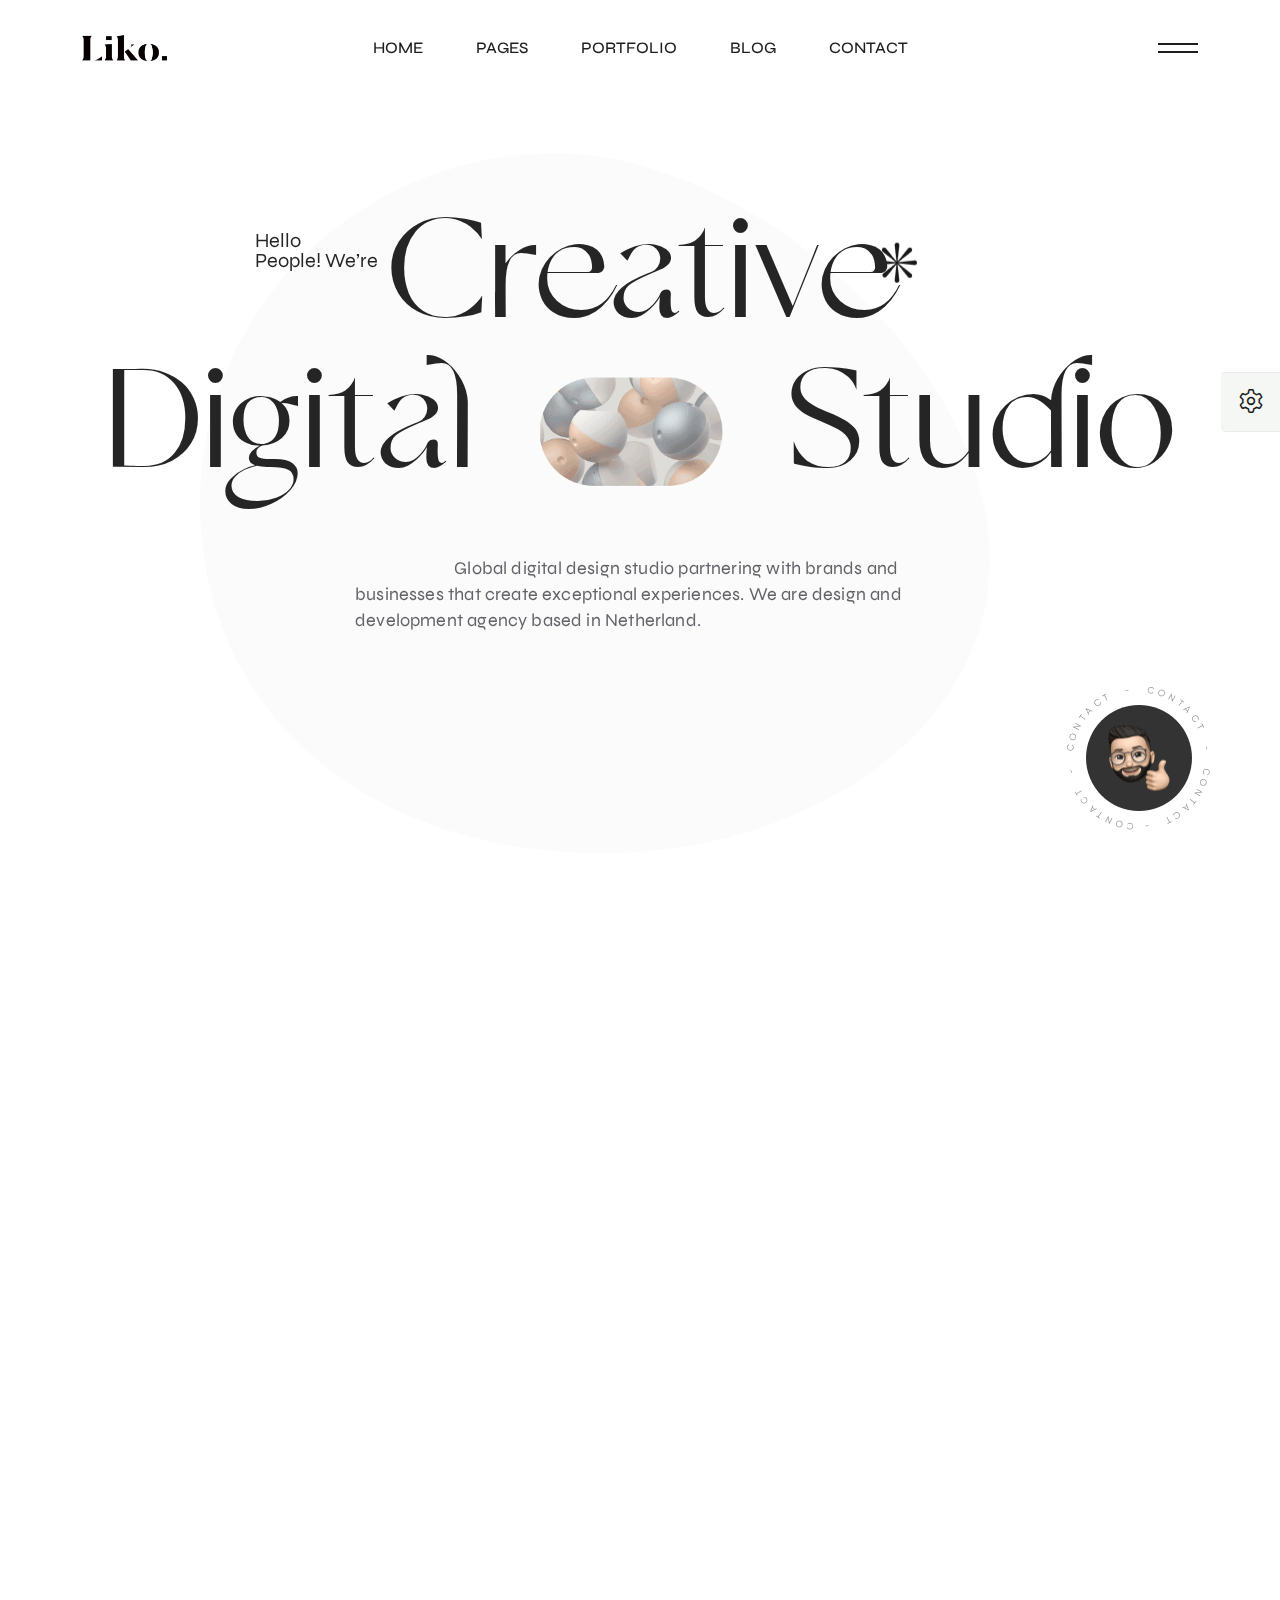
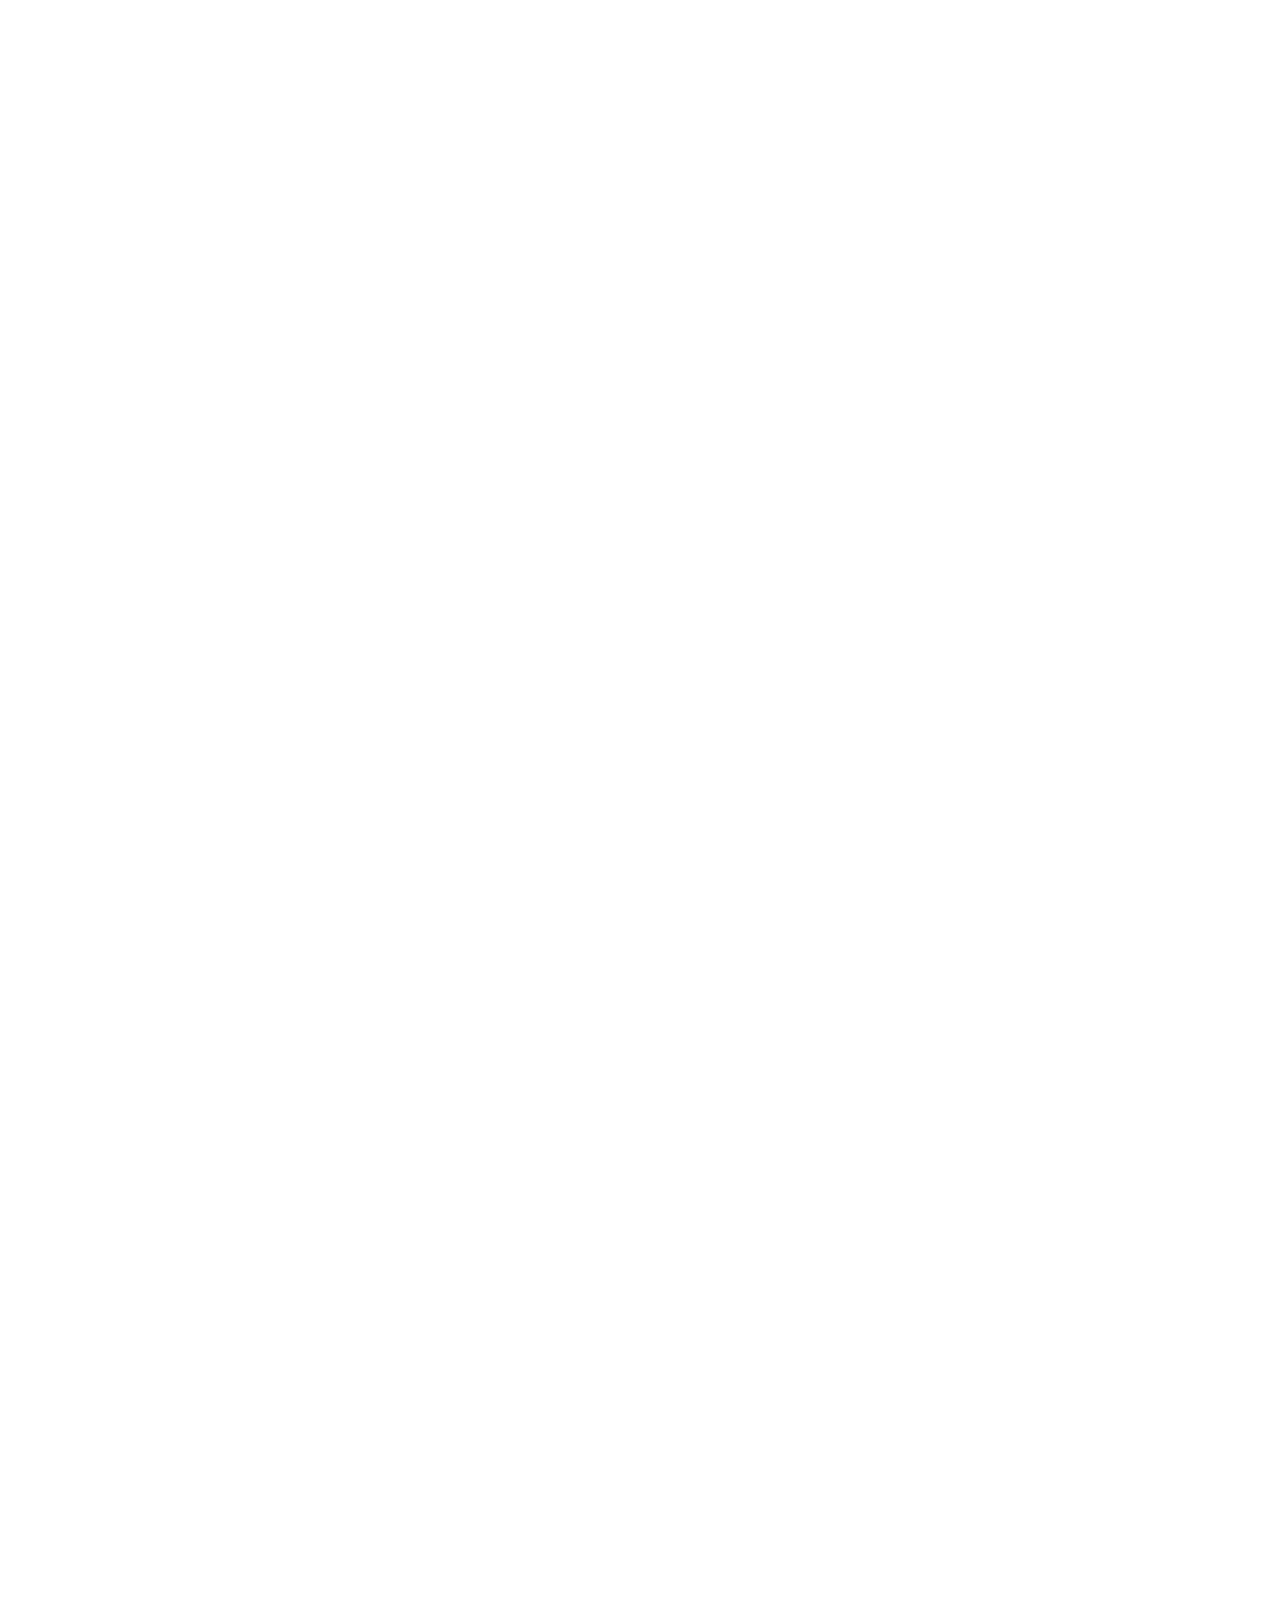
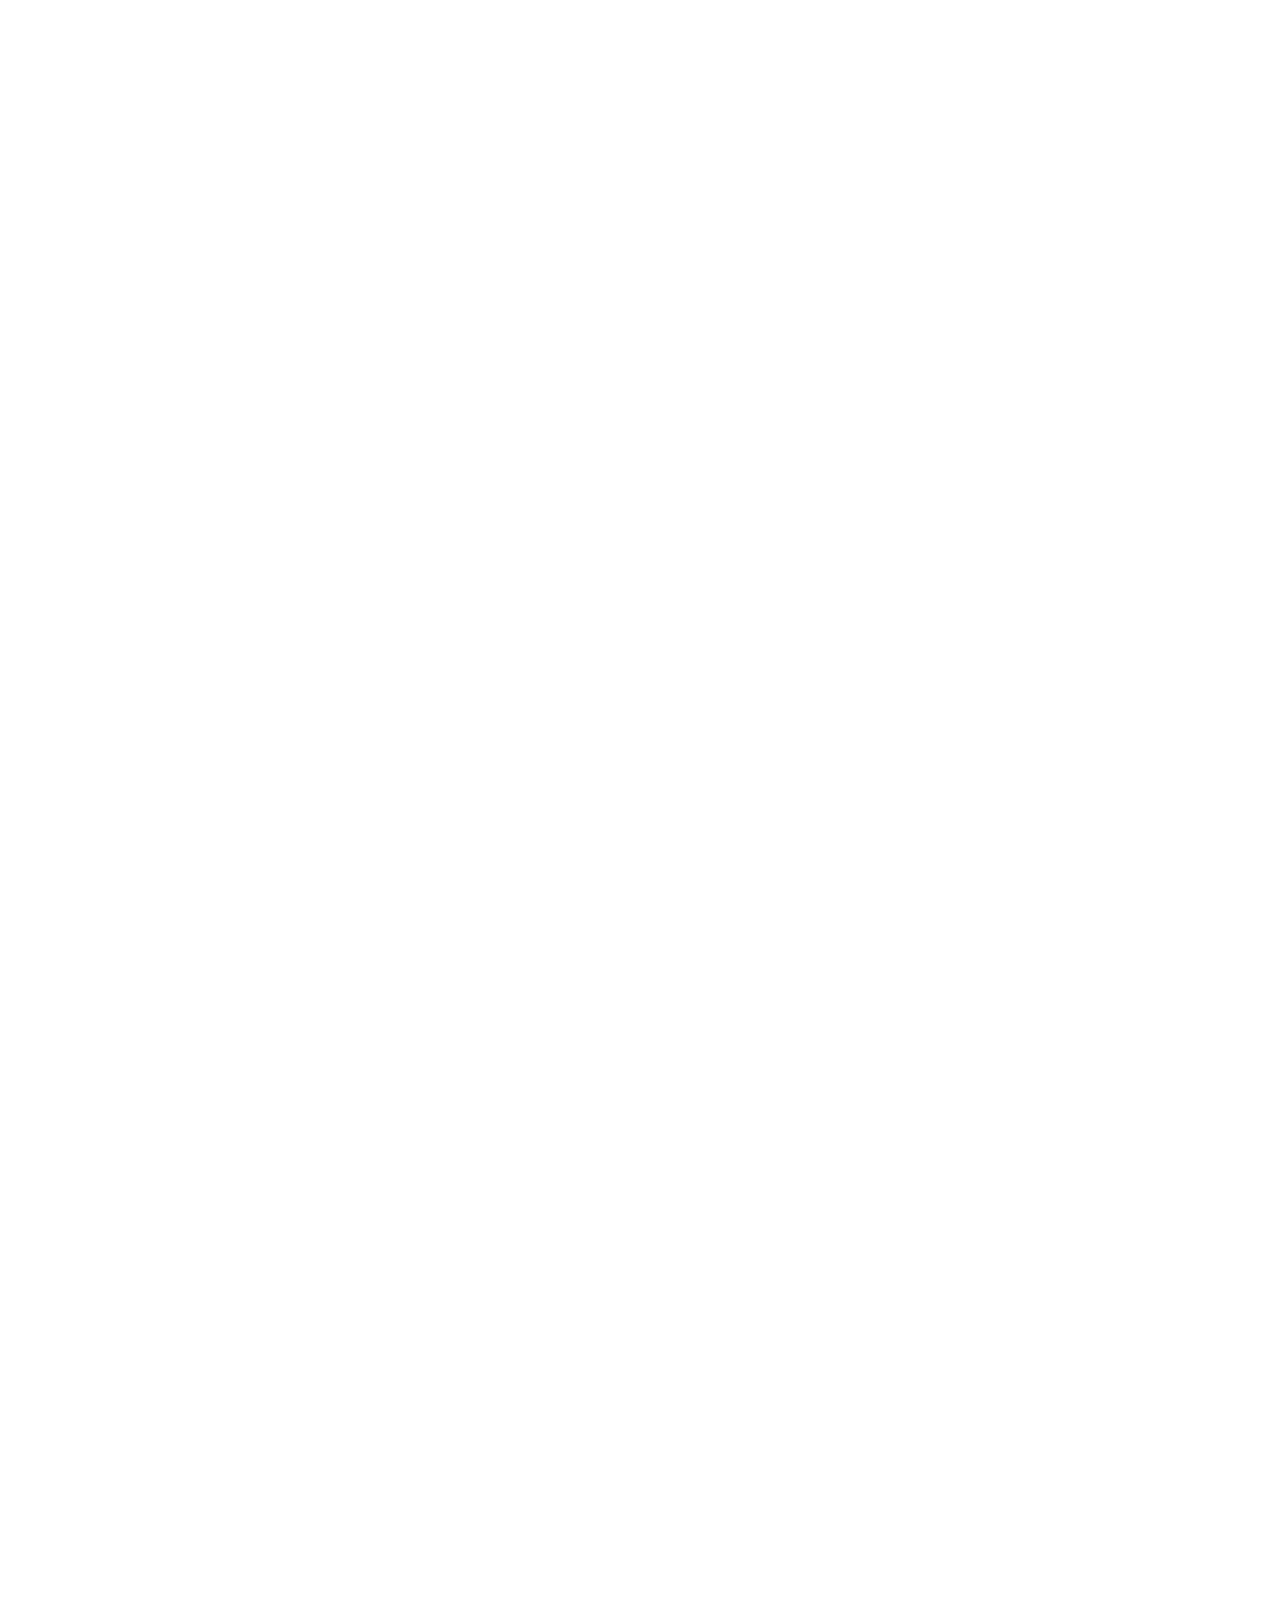
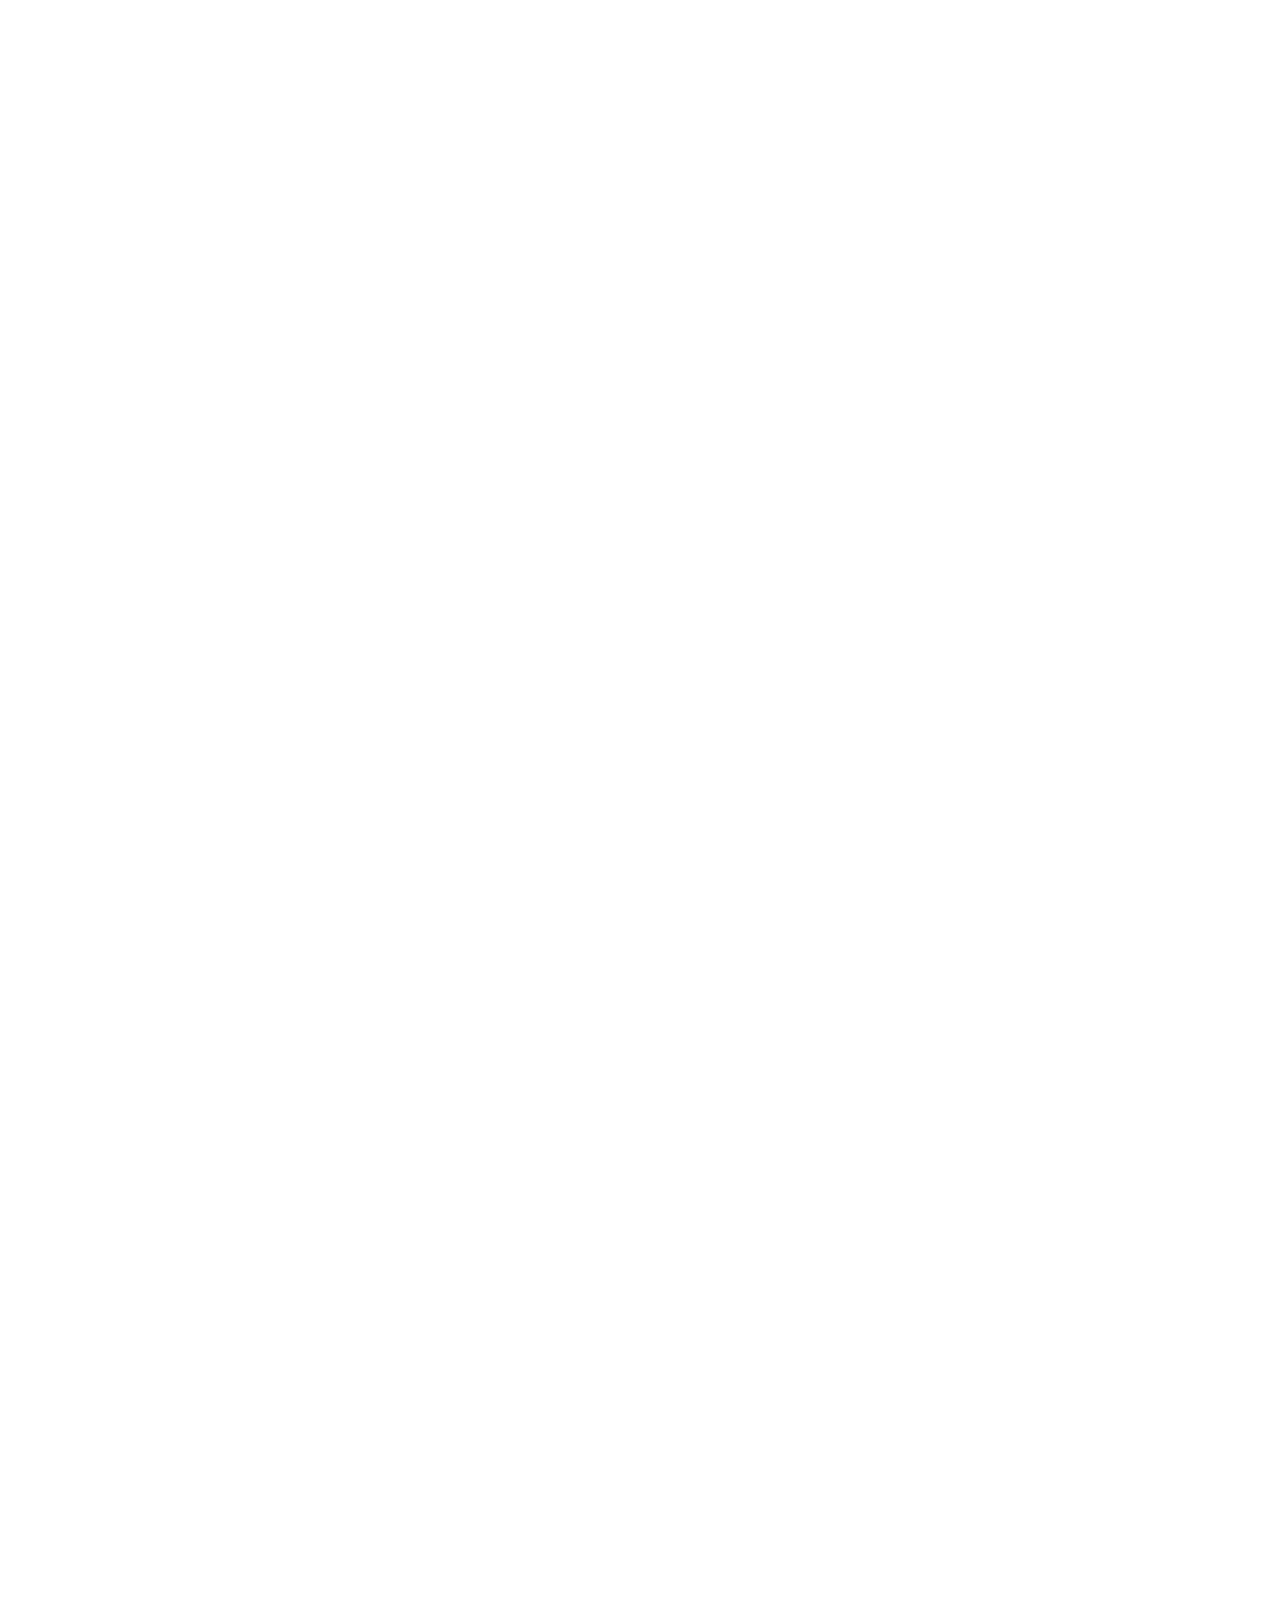
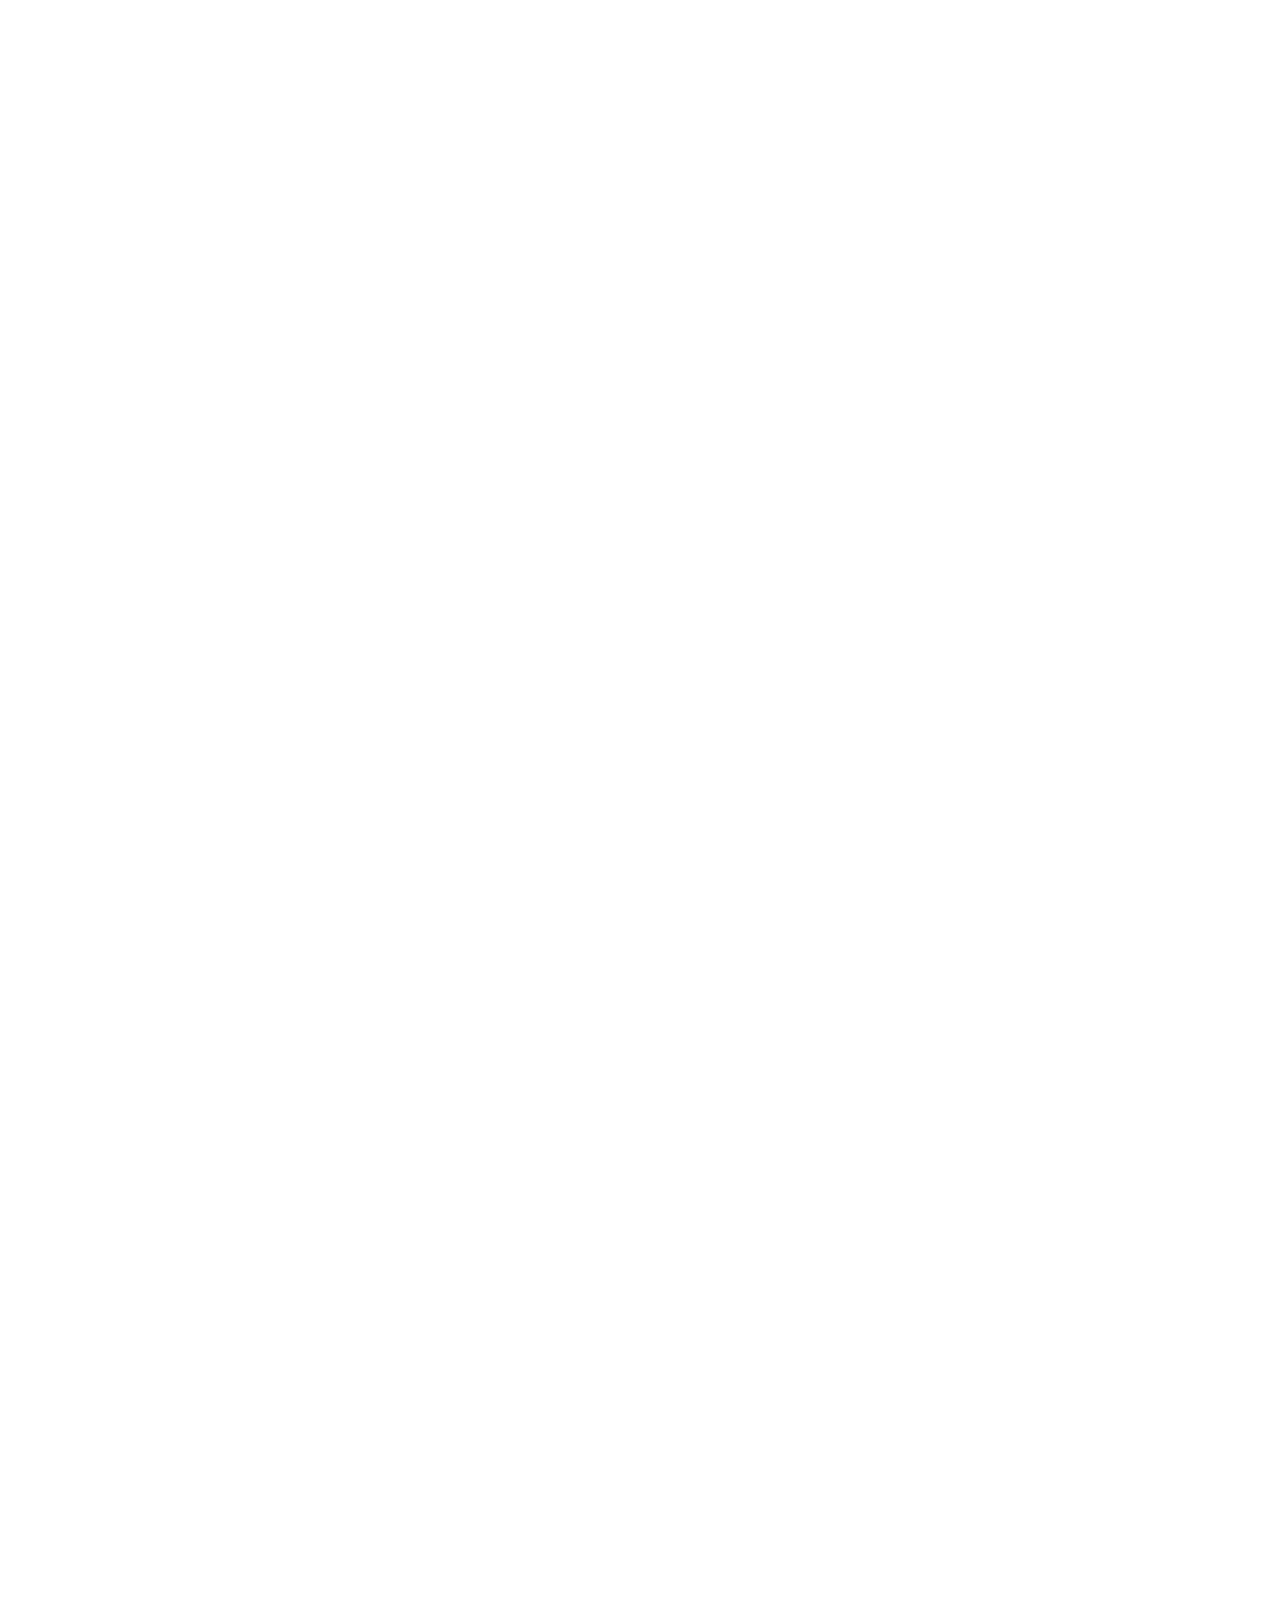
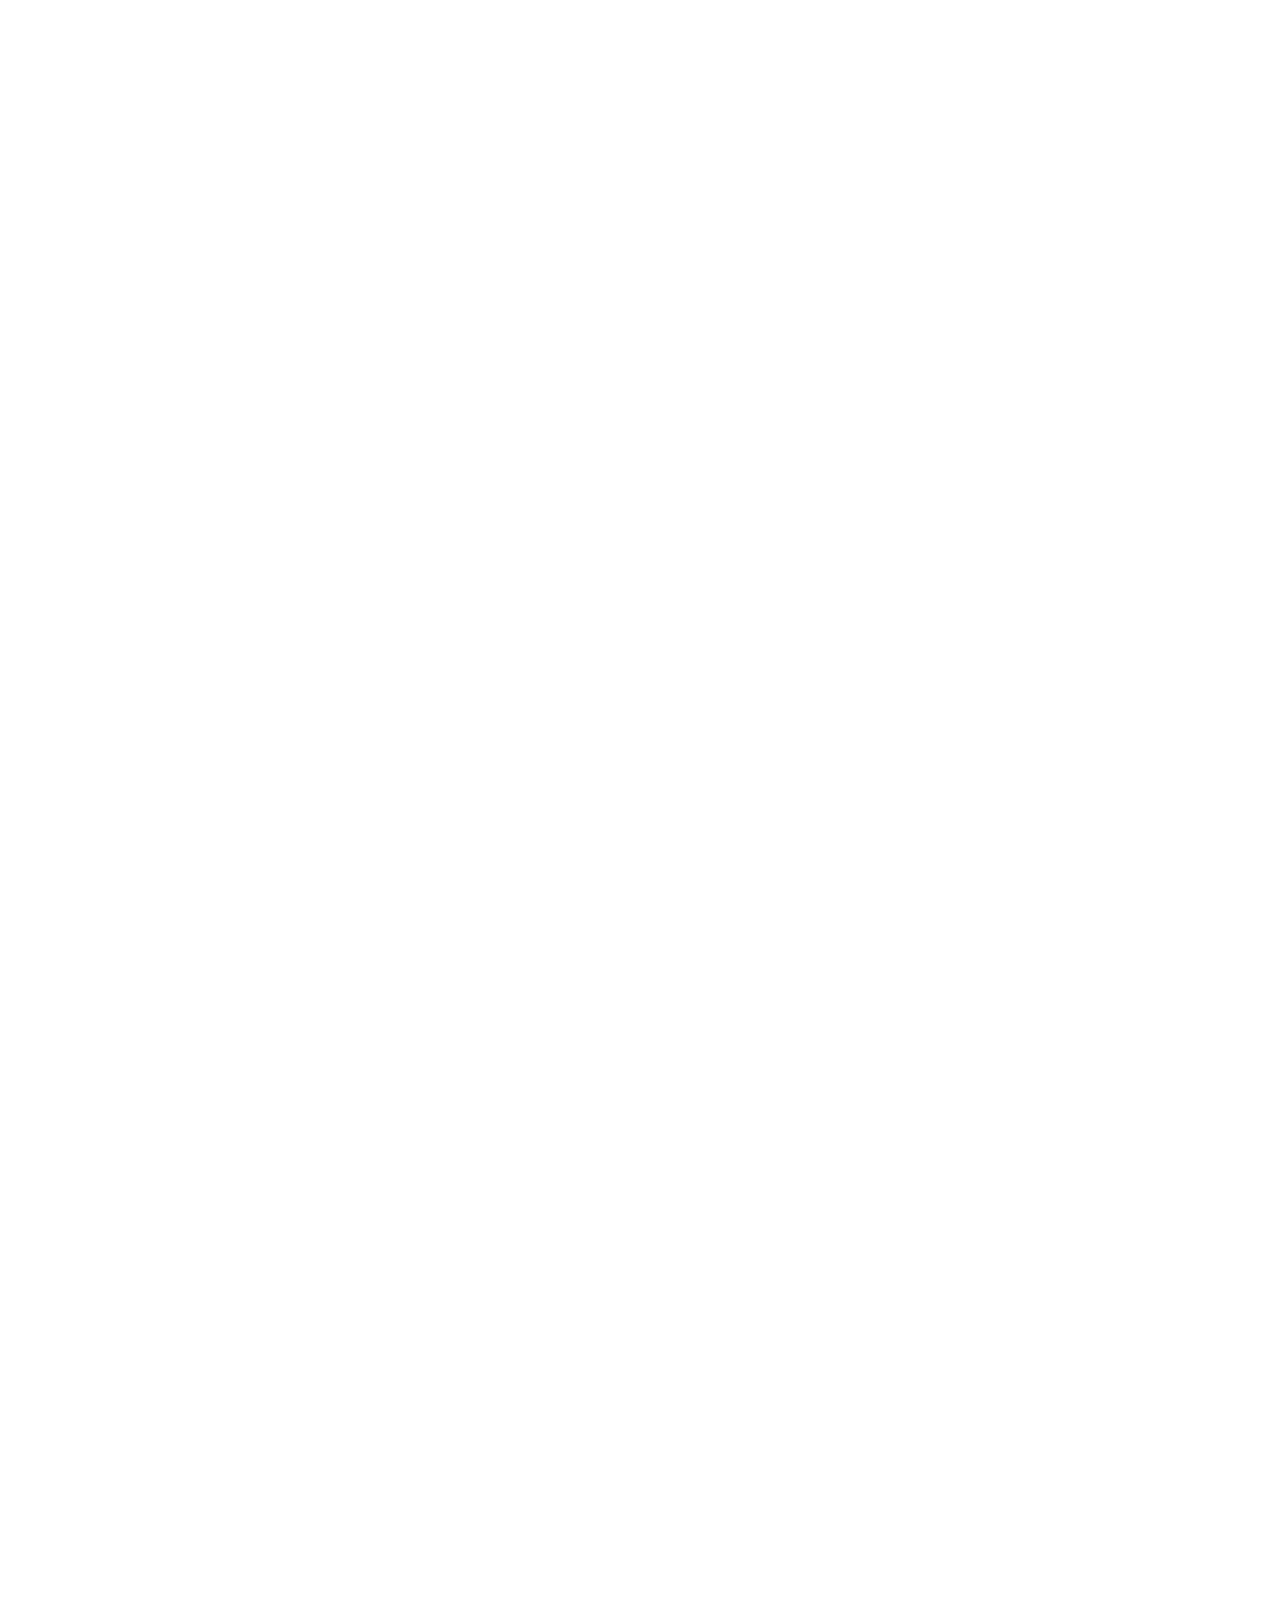
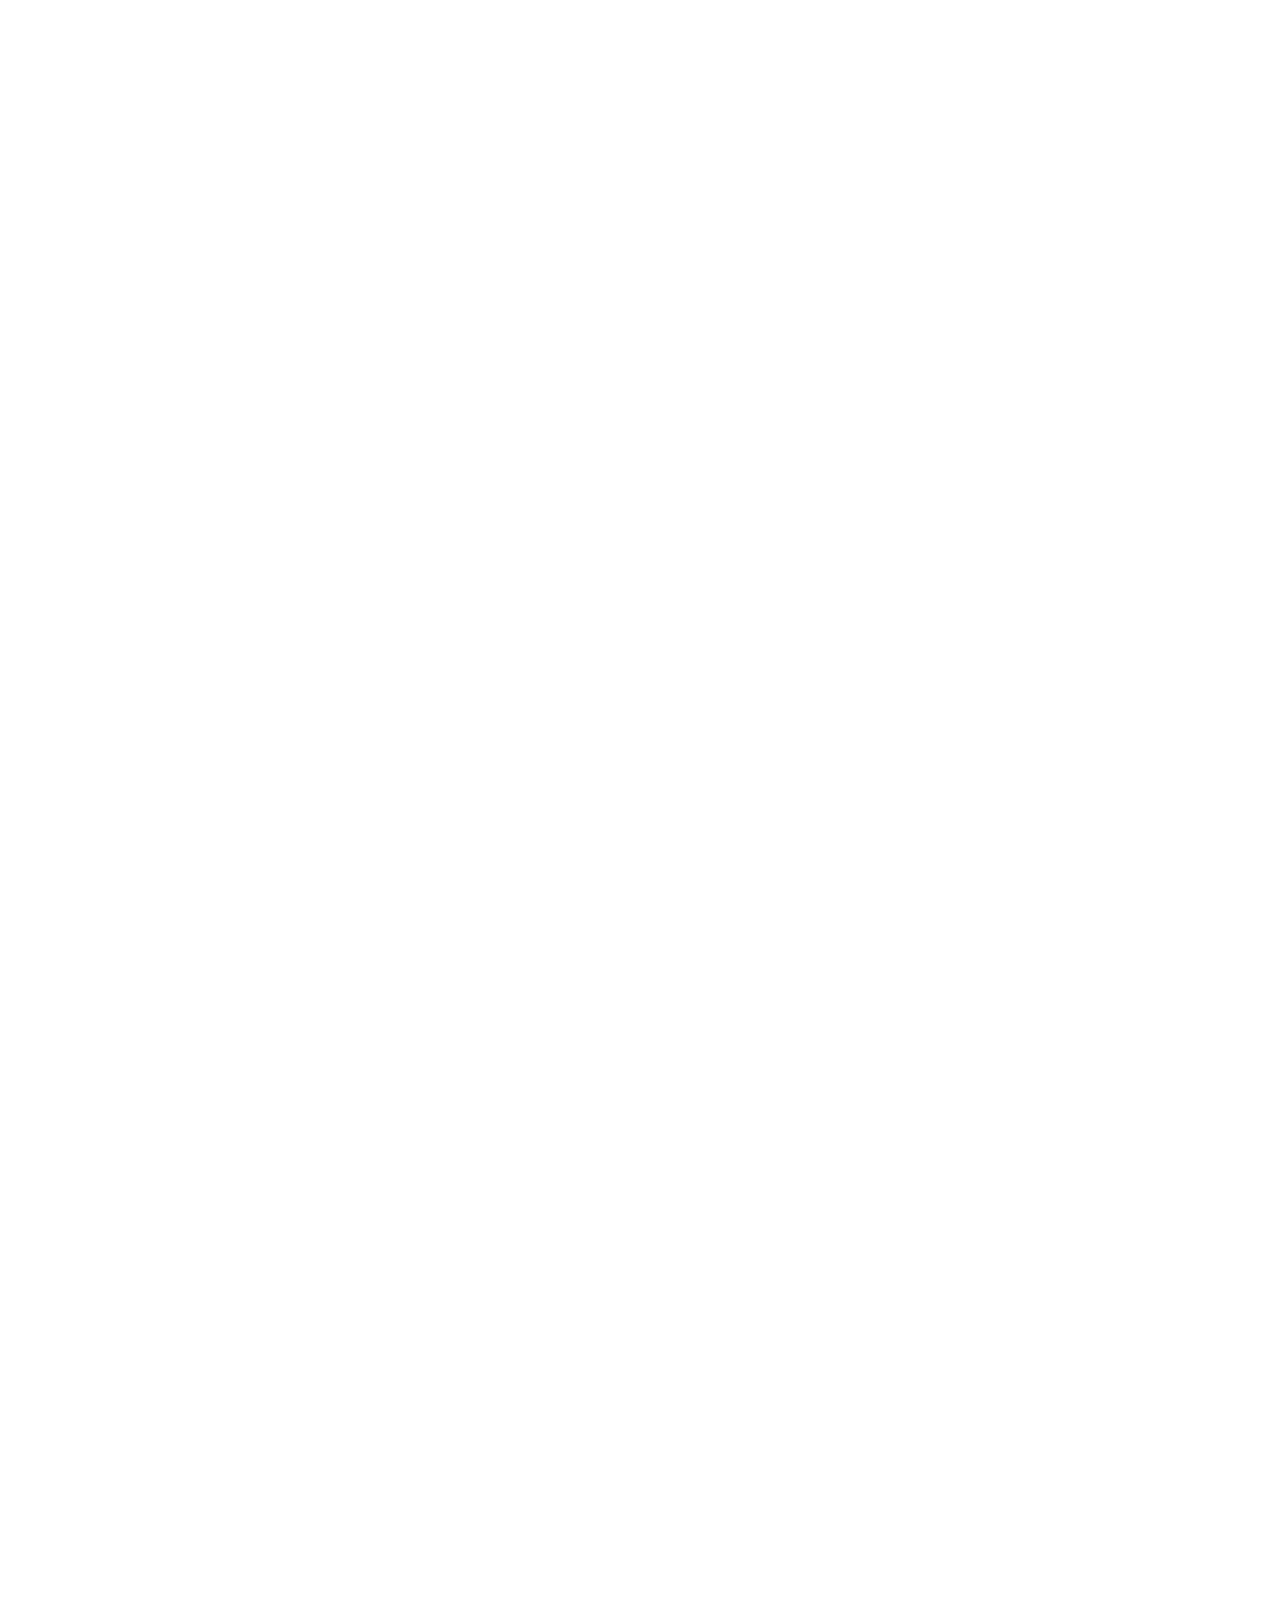
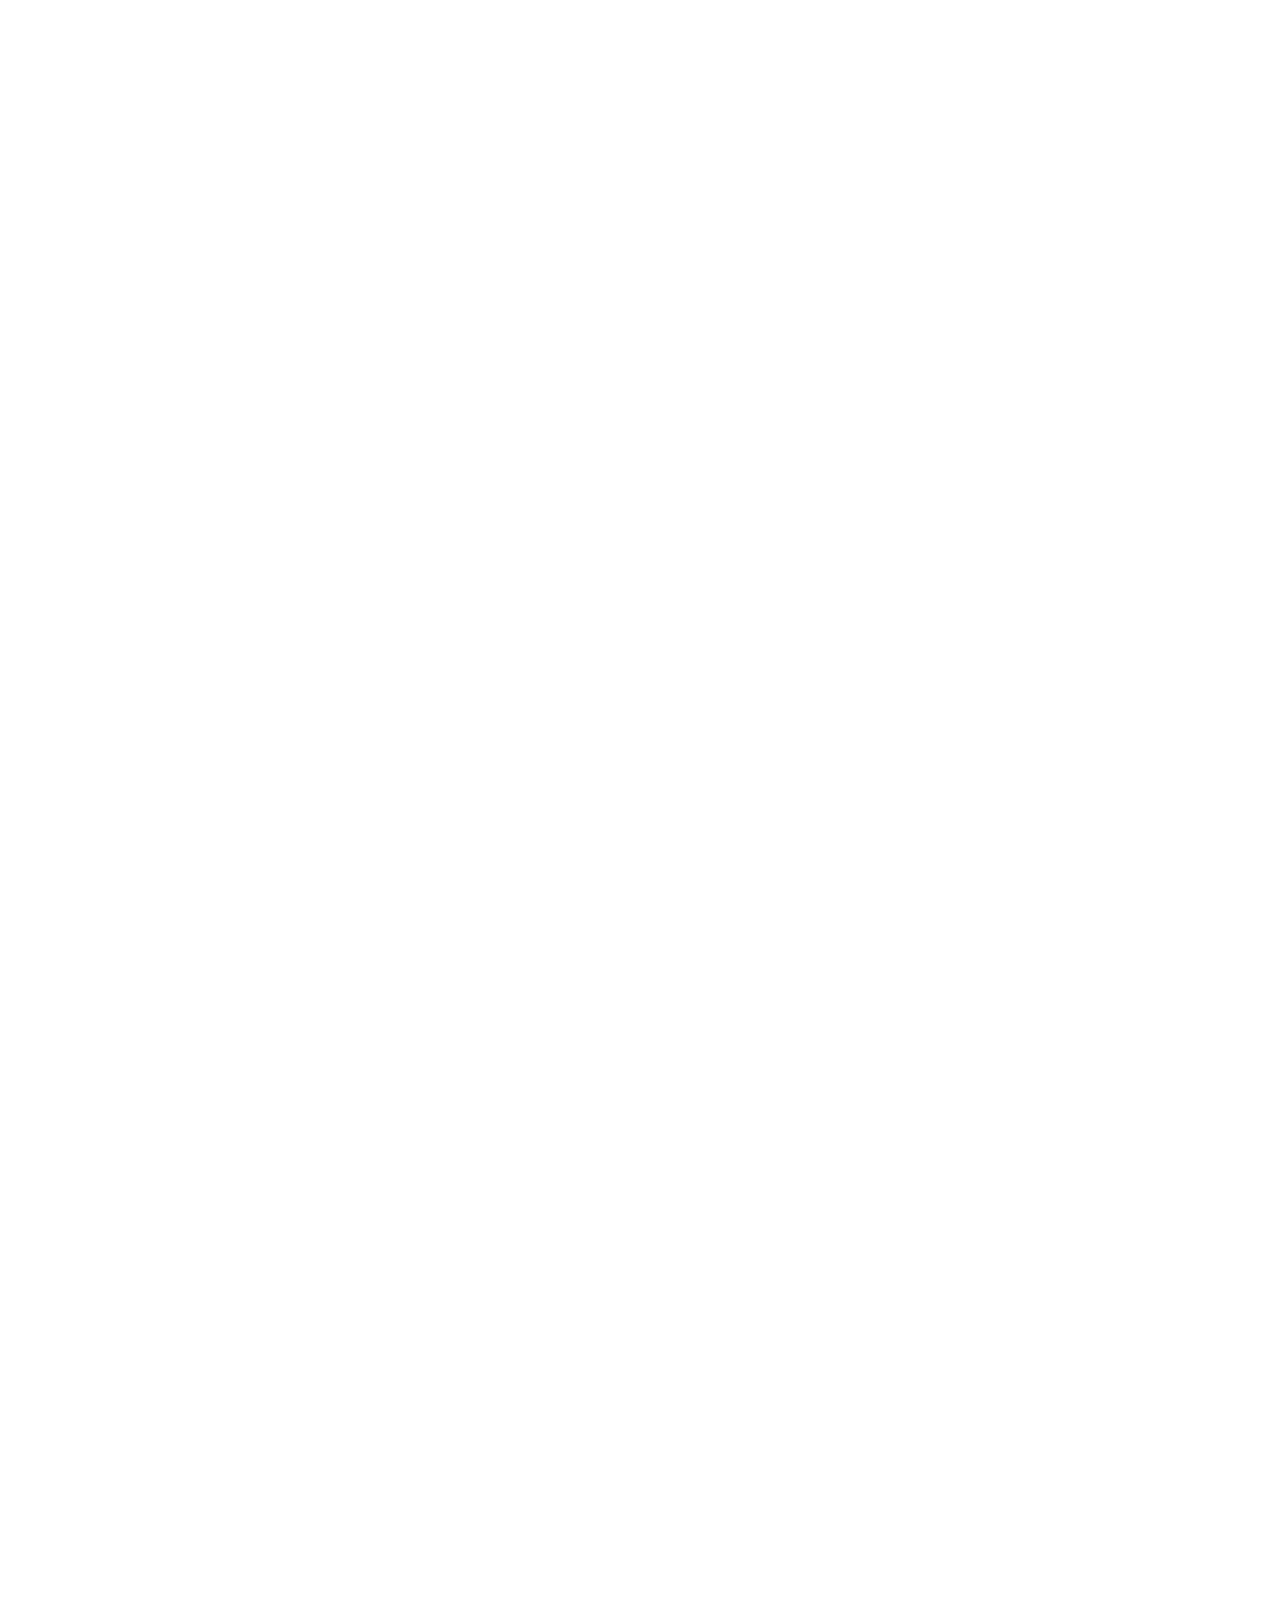
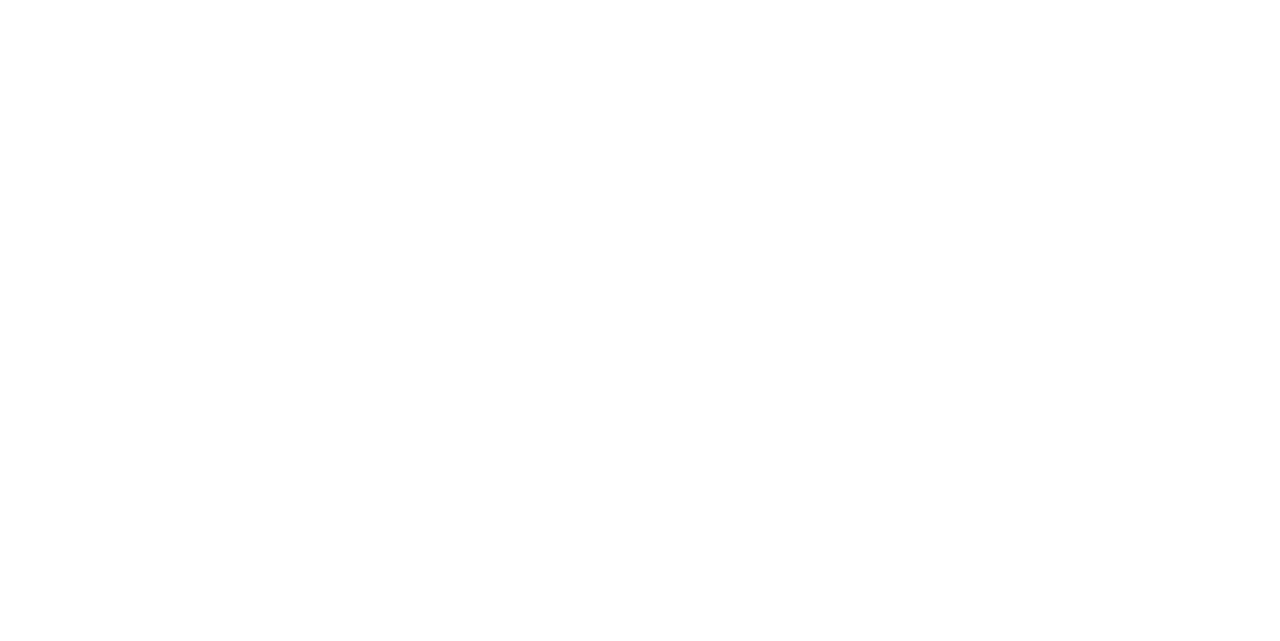
==== index.html @ 8eb6d4c5 "Initial Code Push and Section Arrangment" ====
<!doctype html>
<html class="no-js" lang="zxx">

<head>
   <meta charset="utf-8">
   <meta http-equiv="x-ua-compatible" content="ie=edge">
   <title>Liko - Creative agency & portfolio HTML Template</title>
   <meta name="description" content="">
   <meta name="viewport" content="width=device-width, initial-scale=1">
   <link rel="preconnect" href="https://fonts.googleapis.com">
   <link rel="preconnect" href="https://fonts.gstatic.com" crossorigin>
   <link
      href="https://fonts.googleapis.com/css2?family=Lato:ital,wght@0,100;0,300;0,400;0,700;0,900;1,100;1,300;1,400;1,700;1,900&family=Syne:wght@400..800&display=swap"
      rel="stylesheet">


   <!-- Place favicon.ico in the root directory -->
   <link rel="shortcut icon" type="image/x-icon" href="assets/img/favicon.png">

   <!-- CSS here -->
   <link rel="stylesheet" href="assets/css/bootstrap.css">
   <link rel="stylesheet" href="assets/css/animate.css">
   <link rel="stylesheet" href="assets/css/swiper-bundle.css">
   <link rel="stylesheet" href="assets/css/slick.css">
   <link rel="stylesheet" href="assets/css/magnific-popup.css">
   <link rel="stylesheet" href="assets/css/font-awesome-pro.css">
   <link rel="stylesheet" href="assets/css/spacing.css">
   <link rel="stylesheet" href="assets/css/custom-animation.css">
   <link rel="stylesheet" href="assets/css/main.css">

</head>

<body id="body" class="tp-magic-cursor">


   <!-- pre loader area start -->
   <div id="loading" class="preloader-wrap">
      <div class="preloader-2 text-center">
         <span class="line line-1"></span>
         <span class="line line-2"></span>
         <span class="line line-3"></span>
         <span class="line line-4"></span>
         <span class="line line-5"></span>
         <span class="line line-6"></span>
         <span class="line line-7"></span>
         <span class="line line-8"></span>
         <span class="line line-9"></span>
         <div class="loader-text">Loading ...</div>
      </div>
   </div>
   <!-- pre loader area end -->

   <!-- Begin magic cursor  
   ======================== -->
   <div id="magic-cursor">
      <div id="ball"></div>
   </div>
   <!-- End magic cursor -->

   <!-- tp-offcanvus-area-end -->
   <div class="tp-offcanvas-area">
      <div class="tp-offcanvas-wrapper">
         <div class="tp-offcanvas-top d-flex align-items-center justify-content-between">
            <div class="tp-offcanvas-logo">
               <a href="index.html">
                  <img class="logo-1" src="assets/img/logo/logo.png" alt="">
                  <img class="logo-2" src="assets/img/logo/logo-white.png" alt="">
               </a>
            </div>
            <div class="tp-offcanvas-close">
               <button class="tp-offcanvas-close-btn">
                  <svg width="37" height="38" viewBox="0 0 37 38" fill="none" xmlns="http://www.w3.org/2000/svg">
                     <path d="M9.19141 9.80762L27.5762 28.1924" stroke="currentColor" stroke-width="1.5"
                        stroke-linecap="round" stroke-linejoin="round" />
                     <path d="M9.19141 28.1924L27.5762 9.80761" stroke="currentColor" stroke-width="1.5"
                        stroke-linecap="round" stroke-linejoin="round" />
                  </svg>
               </button>
            </div>
         </div>
         <div class="tp-offcanvas-main">
            <div class="tp-offcanvas-content">
               <h3 class="tp-offcanvas-title">Hello There!</h3>
               <p>Lorem ipsum dolor sit amet, consectetur adipiscing elit, </p>
            </div>
            <div class="tp-main-menu-mobile d-xl-none"></div>
            <div class="tp-offcanvas-gallery">
               <div class="row gx-2">
                  <div class="col-md-3 col-3">
                     <div class="tp-offcanvas-gallery-img fix">
                        <a href="#"><img src="assets/img/menu/offcanvas/offcanvas-1.jpg" alt=""></a>
                     </div>
                  </div>
                  <div class="col-md-3 col-3">
                     <div class="tp-offcanvas-gallery-img fix">
                        <a href="#"><img src="assets/img/menu/offcanvas/offcanvas-2.jpg" alt=""></a>
                     </div>
                  </div>
                  <div class="col-md-3 col-3">
                     <div class="tp-offcanvas-gallery-img fix">
                        <a href="#"><img src="assets/img/menu/offcanvas/offcanvas-3.jpg" alt=""></a>
                     </div>
                  </div>
                  <div class="col-md-3 col-3">
                     <div class="tp-offcanvas-gallery-img fix">
                        <a href="#"><img src="assets/img/menu/offcanvas/offcanvas-4.jpg" alt=""></a>
                     </div>
                  </div>
               </div>
            </div>
            <div class="tp-offcanvas-contact">
               <h3 class="tp-offcanvas-title sm">Information</h3>

               <ul>
                  <li><a href="tel:1245654">+ 4 20 7700 1007</a></li>
                  <li><a href="mailto:hello@diego.com">hello@diego.com</a></li>
                  <li><a href="#">Avenue de Roma 158b, Lisboa</a></li>
               </ul>
            </div>
            <div class="tp-offcanvas-social">
               <h3 class="tp-offcanvas-title sm">Follow Us</h3>
               <ul>
                  <li>
                     <a href="#">
                        <svg width="16" height="16" viewBox="0 0 16 16" fill="none" xmlns="http://www.w3.org/2000/svg">
                           <path
                              d="M11.25 1.5H4.75C2.95507 1.5 1.5 2.95507 1.5 4.75V11.25C1.5 13.0449 2.95507 14.5 4.75 14.5H11.25C13.0449 14.5 14.5 13.0449 14.5 11.25V4.75C14.5 2.95507 13.0449 1.5 11.25 1.5Z"
                              stroke="currentColor" stroke-width="1.5" stroke-linecap="round" stroke-linejoin="round" />
                           <path
                              d="M10.6016 7.5907C10.6818 8.13166 10.5894 8.68414 10.3375 9.16955C10.0856 9.65497 9.68711 10.0486 9.19862 10.2945C8.71014 10.5404 8.15656 10.6259 7.61663 10.5391C7.0767 10.4522 6.57791 10.1972 6.19121 9.81055C5.80451 9.42385 5.54959 8.92506 5.46271 8.38513C5.37583 7.8452 5.46141 7.29163 5.70728 6.80314C5.95315 6.31465 6.34679 5.91613 6.83221 5.66425C7.31763 5.41238 7.87011 5.31998 8.41107 5.4002C8.96287 5.48202 9.47372 5.73915 9.86817 6.1336C10.2626 6.52804 10.5197 7.0389 10.6016 7.5907Z"
                              stroke="currentColor" stroke-width="1.5" stroke-linecap="round" stroke-linejoin="round" />
                           <path d="M11.5742 4.42578H11.5842" stroke="currentColor" stroke-width="1.5"
                              stroke-linecap="round" stroke-linejoin="round" />
                        </svg>
                     </a>
                  </li>
                  <li>
                     <a href="#">
                        <svg width="18" height="18" viewBox="0 0 18 18" fill="none" xmlns="http://www.w3.org/2000/svg">
                           <path
                              d="M2.50589 12.7494C4.57662 16.336 9.16278 17.5648 12.7494 15.4941C14.2113 14.65 15.2816 13.388 15.8962 11.9461C16.7895 9.85066 16.7208 7.37526 15.4941 5.25063C14.2674 3.12599 12.1581 1.82872 9.89669 1.55462C8.34063 1.366 6.71259 1.66183 5.25063 2.50589C1.66403 4.57662 0.435172 9.16278 2.50589 12.7494Z"
                              stroke="currentColor" stroke-width="1.5" />
                           <path
                              d="M12.7127 15.4292C12.7127 15.4292 12.0086 10.4867 10.5011 7.87559C8.99362 5.26451 5.28935 2.57155 5.28935 2.57155M5.68449 15.6124C6.79553 12.2606 12.34 8.54524 16.3975 9.43537M12.311 2.4082C11.1953 5.72344 5.75732 9.38453 1.71875 8.58915"
                              stroke="currentColor" stroke-width="1.5" stroke-linecap="round" />
                        </svg>
                     </a>
                  </li>
                  <li>
                     <a href="#">
                        <svg width="18" height="11" viewBox="0 0 18 11" fill="none" xmlns="http://www.w3.org/2000/svg">
                           <path
                              d="M1 5.5715H6.33342C7.62867 5.5715 8.61917 6.56199 8.61917 7.85725C8.61917 9.15251 7.62867 10.143 6.33342 10.143H1.76192C1.30477 10.143 1 9.83823 1 9.38108V1.76192C1 1.30477 1.30477 1 1.76192 1H5.5715C6.86676 1 7.85725 1.99049 7.85725 3.28575C7.85725 4.58101 6.86676 5.5715 5.5715 5.5715H1Z"
                              stroke="currentColor" stroke-width="1.5" stroke-miterlimit="10" />
                           <path
                              d="M10.9062 7.09454H17.0016C17.0016 5.41832 15.6301 4.04688 13.9539 4.04688C12.2777 4.04688 10.9062 5.41832 10.9062 7.09454ZM10.9062 7.09454C10.9062 8.77076 12.2777 10.1422 13.9539 10.1422H15.2492"
                              stroke="currentColor" stroke-width="1.5" stroke-miterlimit="10" stroke-linecap="round"
                              stroke-linejoin="round" />
                           <path d="M16.1125 1.44434H11.668" stroke="currentColor" stroke-width="1.2"
                              stroke-miterlimit="10" stroke-linecap="round" stroke-linejoin="round" />
                        </svg>
                     </a>
                  </li>
                  <li>
                     <a href="#">
                        <svg width="18" height="14" viewBox="0 0 18 14" fill="none" xmlns="http://www.w3.org/2000/svg">
                           <path
                              d="M12.75 13H5.25C3 13 1.5 11.5 1.5 9.25V4.75C1.5 2.5 3 1 5.25 1H12.75C15 1 16.5 2.5 16.5 4.75V9.25C16.5 11.5 15 13 12.75 13Z"
                              stroke="currentColor" stroke-width="1.5" stroke-miterlimit="10" stroke-linecap="round"
                              stroke-linejoin="round" />
                           <path
                              d="M8.70676 5.14837L10.8006 6.40465C11.5543 6.90716 11.5543 7.66093 10.8006 8.16344L8.70676 9.41972C7.86923 9.92224 7.19922 9.50348 7.19922 8.5822V6.06964C7.19922 4.98086 7.86923 4.64585 8.70676 5.14837Z"
                              fill="currentColor" />
                        </svg>
                     </a>
                  </li>
               </ul>
            </div>
         </div>
      </div>
   </div>
   <div class="body-overlay"></div>
   <!-- tp-offcanvus-area-end -->


   <!-- Switcher Area End -->

   <header class="tp-header-height">

      <!-- header top area start -->
      <div id="header-sticky" class="tp-header-area tp-header-mob-space tp-transparent pl-60 pr-60 z-index-9">
         <div class="container">
            <div class="row align-items-center">
               <div class="col-xl-2 col-lg-2 col-6">
                  <div class="tp-header-logo">
                     <a class="logo-1" href="index.html"><img src="assets/img/logo/logo.png" alt=""></a>
                     <a class="logo-2" href="index.html"><img src="assets/img/logo/logo-white.png" alt=""></a>
                  </div>
               </div>
               <div class="col-xl-8 col-lg-9 d-none d-xl-block">
                  <div class="tp-header-menu header-main-menu text-center">
                     <nav class="tp-main-menu-content">
                        <ul>
                           <li class="has-dropdown">
                              <a href="index.html">Home</a>
                              <div class="tp-submenu submenu tp-mega-menu">
                                 <div class="tp-menu-fullwidth">
                                    <div class="tp-homemenu-wrapper">
                                       <div class="row gx-25 row-cols-xl-6 row-cols-lg-2 row-cols-md-2 row-cols-1">
                                          <div class="col homemenu">
                                             <div class="homemenu-thumb-wrap mb-20">
                                                <div class="homemenu-thumb fix">
                                                   <a href="index.html"><img
                                                         src="assets/img/menu/white-version/home-1.jpg" alt=""></a>
                                                </div>
                                             </div>
                                             <div class="homemenu-content text-center">
                                                <h4 class="homemenu-title">
                                                   <a href="index.html">MAIN HOME</a>
                                                </h4>
                                             </div>
                                          </div>
                                          <div class="col homemenu">
                                             <div class="homemenu-thumb-wrap mb-20">
                                                <div class="homemenu-thumb fix">
                                                   <a href="index-2.html"><img
                                                         src="assets/img/menu/white-version/home-2.jpg" alt=""></a>
                                                </div>
                                             </div>
                                             <div class="homemenu-content text-center">
                                                <h4 class="homemenu-title">
                                                   <a href="index-2.html">Fashion STUDIO</a>
                                                </h4>
                                             </div>
                                          </div>
                                          <div class="col homemenu">
                                             <div class="homemenu-thumb-wrap mb-20">
                                                <div class="homemenu-thumb fix">
                                                   <a href="index-4.html"><img
                                                         src="assets/img/menu/white-version/home-3.jpg" alt=""></a>
                                                </div>
                                             </div>
                                             <div class="homemenu-content text-center">
                                                <h4 class="homemenu-title">
                                                   <a href="index-4.html">CREATIVE AGENCY</a>
                                                </h4>
                                             </div>
                                          </div>
                                          <div class="col homemenu">
                                             <div class="homemenu-thumb-wrap mb-20">
                                                <div class="homemenu-thumb fix">
                                                   <a href="index-3.html"><img
                                                         src="assets/img/menu/white-version/home-4.jpg" alt=""></a>
                                                </div>
                                             </div>
                                             <div class="homemenu-content text-center">
                                                <h4 class="homemenu-title">
                                                   <a href="index-3.html">Digital Agency</a>
                                                </h4>
                                             </div>
                                          </div>
                                          <div class="col homemenu">
                                             <div class="homemenu-thumb-wrap mb-20">
                                                <div class="homemenu-thumb fix">
                                                   <a href="index-5.html"><img
                                                         src="assets/img/menu/white-version/home-5.jpg" alt=""></a>
                                                </div>
                                             </div>
                                             <div class="homemenu-content text-center">
                                                <h4 class="homemenu-title">
                                                   <a href="index-5.html">DESIGN STUDIO</a>
                                                </h4>
                                             </div>
                                          </div>
                                          <div class="col homemenu">
                                             <div class="homemenu-thumb-wrap mb-20">
                                                <div class="homemenu-thumb fix">
                                                   <a href="index-shop.html"><img
                                                         src="assets/img/menu/white-version/home-6.jpg" alt=""></a>
                                                </div>
                                             </div>
                                             <div class="homemenu-content text-center">
                                                <h4 class="homemenu-title">
                                                   <a href="index-shop.html">Minimal Shop</a>
                                                </h4>
                                             </div>
                                          </div>
                                          <div class="col homemenu">
                                             <div class="homemenu-thumb-wrap mb-20">
                                                <div class="homemenu-thumb fix">
                                                   <a href="index-8.html"><img
                                                         src="assets/img/menu/white-version/home-7.jpg" alt=""></a>
                                                </div>
                                             </div>
                                             <div class="homemenu-content text-center">
                                                <h4 class="homemenu-title">
                                                   <a href="index-8.html">DESIGN STUDIO</a>
                                                </h4>
                                             </div>
                                          </div>
                                          <div class="col homemenu">
                                             <div class="homemenu-thumb-wrap mb-20">
                                                <div class="homemenu-thumb fix">
                                                   <a href="index-9.html"><img
                                                         src="assets/img/menu/white-version/home-8.jpg" alt=""></a>
                                                </div>
                                             </div>
                                             <div class="homemenu-content text-center">
                                                <h4 class="homemenu-title">
                                                   <a href="index-9.html">showcase carousel</a>
                                                </h4>
                                             </div>
                                          </div>
                                          <div class="col homemenu">
                                             <div class="homemenu-thumb-wrap mb-20">
                                                <div class="homemenu-thumb fix">
                                                   <a href="index-10.html"><img
                                                         src="assets/img/menu/white-version/home-9.jpg" alt=""></a>
                                                </div>
                                             </div>
                                             <div class="homemenu-content text-center">
                                                <h4 class="homemenu-title">
                                                   <a href="index-10.html">INTERACTIVE LINKS</a>
                                                </h4>
                                             </div>
                                          </div>
                                          <div class="col homemenu">
                                             <div class="homemenu-thumb-wrap mb-20">
                                                <div class="homemenu-thumb fix">
                                                   <a href="index-11.html"><img
                                                         src="assets/img/menu/white-version/home-10.jpg" alt=""></a>
                                                </div>
                                             </div>
                                             <div class="homemenu-content text-center">
                                                <h4 class="homemenu-title">
                                                   <a href="index-11.html">wrapper slider</a>
                                                </h4>
                                             </div>
                                          </div>
                                          <div class="col homemenu">
                                             <div class="homemenu-thumb-wrap mb-20">
                                                <div class="homemenu-thumb fix">
                                                   <a href="portfolio-showcase-2.html"><img
                                                         src="assets/img/menu/white-version/home-11.jpg" alt=""></a>
                                                </div>
                                             </div>
                                             <div class="homemenu-content text-center">
                                                <h4 class="homemenu-title">
                                                   <a href="portfolio-showcase-2.html">showcase parallax</a>
                                                </h4>
                                             </div>
                                          </div>
                                          <div class="col homemenu">
                                             <div class="homemenu-thumb-wrap mb-20">
                                                <div class="homemenu-thumb fix">
                                                   <a href="index-12.html"><img
                                                         src="assets/img/menu/white-version/home-12.jpg" alt=""></a>
                                                </div>
                                             </div>
                                             <div class="homemenu-content text-center">
                                                <h4 class="homemenu-title">
                                                   <a href="index-12.html">horizontal</a>
                                                </h4>
                                             </div>
                                          </div>
                                       </div>
                                    </div>
                                 </div>
                              </div>
                           </li>
                           <li class="has-dropdown">
                              <a href="#">Pages</a>
                              <div class="tp-submenu submenu tp-mega-menu">
                                 <div class="tp-megamenu-wrapper">
                                    <div class="row gx-50">
                                       <div class="col-xl-8">
                                          <div class="tp-megamenu-list-box">
                                             <div class="row gx-50">
                                                <div class="col-xl-8">
                                                   <div class="tp-megamenu-list">
                                                      <h4 class="tp-megamenu-title">LIST TYPES</h4>
                                                      <div class="tp-megamenu-list-wrap">
                                                         <ul>
                                                            <li><a href="about-us.html">ABOUT US</a></li>
                                                            <li><a href="faq.html">FAQ Page</a></li>
                                                            <li><a href="about-me.html">ABOUT ME</a></li>
                                                            <li><a href="price.html">Pricing</a></li>
                                                            <li><a href="team.html">Team Page</a></li>
                                                            <li><a href="brand.html">OUR CLIENTS</a></li>
                                                            <li><a href="team-details.html">Team Datails</a></li>
                                                            <li><a href="register.html">Register</a></li>
                                                            <li><a href="service.html">OUR SERVICES</a></li>
                                                            <li><a href="login.html">LogIn</a></li>
                                                            <li><a href="service-details.html">SERVICES DETAILS</a></li>
                                                            <li><a href="error.html">ERROR PAGE</a></li>
                                                         </ul>
                                                      </div>
                                                   </div>
                                                </div>
                                                <div class="col-xl-4">
                                                   <div class="tp-megamenu-list tp-megamenu-list-2">
                                                      <h4 class="tp-megamenu-title">Shop Page</h4>
                                                      <div class="tp-megamenu-list-wrap">
                                                         <ul>
                                                            <li><a href="shop-sidebar.html">Shop Page</a></li>
                                                            <li><a href="shop-details.html">shop details one</a></li>
                                                            <li><a href="shop-details-2.html">shop details TWO</a></li>
                                                            <li><a href="myaccount.html">my account</a></li>
                                                            <li><a href="cart.html">cart</a></li>
                                                            <li><a href="checkout.html">Checkout</a></li>
                                                            <li><a href="wishlist.html">Wishlist</a></li>
                                                         </ul>
                                                      </div>
                                                   </div>
                                                </div>
                                             </div>
                                          </div>
                                       </div>
                                       <div class="col-xl-4">
                                          <div class="tp-megamenu-shop-style">
                                             <div class="tp-shop-banner-left p-relative">
                                                <div class="tp-shop-banner-thumb">
                                                   <img src="assets/img/menu/shop-menu/banner-1.jpg" alt="">
                                                </div>
                                                <div class="tp-shop-banner-content">
                                                   <h4 class="tp-shop-banner-title">Sale</h4>
                                                   <span>20% Off all Shoes</span>
                                                   <a class="tp-shop-btn" href="shop-details.html">Shop Now</a>
                                                </div>
                                             </div>
                                          </div>
                                       </div>
                                    </div>
                                 </div>
                              </div>
                           </li>
                           <li class="has-dropdown">
                              <a href="portfolio-random.html">Portfolio</a>
                              <div class="tp-submenu submenu tp-mega-menu">
                                 <div class="tp-menu-fullwidth">
                                    <div class="tp-megamenu-portfolio p-relative">
                                       <div class="tp-megamenu-portfolio-banner">
                                          <img src="assets/img/menu/portfolio-menu/portfolio.png" alt="">
                                       </div>
                                       <div class="row gx-50">
                                          <div class="col-xxl-9 col-xl-10">
                                             <div class="tp-megamenu-list-box">
                                                <div class="row gx-50">
                                                   <div class="col-xxl-5 col-xl-6">
                                                      <div class="tp-megamenu-list">
                                                         <h4 class="tp-megamenu-title">PORTFOLIO LIST</h4>
                                                         <div class="tp-megamenu-list-wrap tp-portfolio-menu-style">
                                                            <div class="row">
                                                               <div class="col-xl-6">
                                                                  <ul>
                                                                     <li><a href="portfolio-standard.html">Standerd</a>
                                                                     </li>
                                                                     <li><a href="index-10.html">Interactive</a></li>
                                                                     <li><a href="portfolio-random.html">random</a></li>
                                                                     <li><a href="portfolio-showcase-2.html">showcase
                                                                           parallax</a></li>
                                                                     <li><a href="portfolio-masonary.html">Masonry
                                                                           random</a></li>
                                                                     <li><a href="index-12.html">Vertical Carousel</a>
                                                                     </li>
                                                                     <li><a href="portfolio-wrapper.html">wrapper</a>
                                                                     </li>
                                                                  </ul>
                                                               </div>
                                                               <div class="col-xl-6">
                                                                  <ul>
                                                                     <li><a
                                                                           href="portfolio-horizontal.html">horizontal</a>
                                                                     </li>
                                                                     <li><a href="index-7.html">Image Slider</a></li>
                                                                     <li><a href="index-11.html">wrapper Slider</a></li>
                                                                     <li><a href="portfolio-showcase-1.html">parallax
                                                                           showcase</a></li>
                                                                     <li><a href="index-9.html">Perspective Slider</a>
                                                                     </li>
                                                                  </ul>
                                                               </div>
                                                            </div>
                                                         </div>
                                                      </div>
                                                   </div>
                                                   <div class="col-xxl-3 col-xl-3">
                                                      <div class="tp-megamenu-list tp-megamenu-list-2 ml-20">
                                                         <h4 class="tp-megamenu-title">List Layouts</h4>
                                                         <div class="tp-megamenu-list-wrap">
                                                            <ul>
                                                               <li><a href="portfolio-grid-col-2.html">two-columns</a>
                                                               </li>
                                                               <li><a href="portfolio-grid-col-3.html">three-columns</a>
                                                               </li>
                                                               <li><a href="portfolio-grid-col-3-fullwidth.html">three-columns
                                                                     Wide</a></li>
                                                               <li><a href="portfolio-grid-col-4.html">four-columns</a>
                                                               </li>
                                                               <li><a href="portfolio-grid-col-4-fullwidth.html">four-columns
                                                                     Wide</a></li>
                                                            </ul>
                                                         </div>
                                                      </div>
                                                   </div>
                                                   <div class="col-xxl-3 col-xl-3">
                                                      <div class="tp-megamenu-list tp-megamenu-list-2 ml-20">
                                                         <h4 class="tp-megamenu-title">PORTFOLIO SINGLES</h4>
                                                         <div class="tp-megamenu-list-wrap">
                                                            <ul>
                                                               <li><a
                                                                     href="portfolio-showcase-2-details.html">Creative</a>
                                                               </li>
                                                               <li><a href="portfolio-details-1.html">images Small</a>
                                                               </li>
                                                               <li><a href="portfolio-details-2.html">Sliding</a></li>
                                                               <li><a href="portfolio-details-comparison.html">Image
                                                                     Comparison</a></li>
                                                               <li><a href="portfolio-details-video.html">Video</a></li>
                                                               <li><a href="portfolio-custom-light.html">CUSTOM
                                                                     LIGHT</a></li>
                                                               <li><a href="portfolio-showcase-details.html">Gallery</a>
                                                               </li>
                                                               <li><a href="portfolio-details-3.html">Mockups</a></li>
                                                            </ul>
                                                         </div>
                                                      </div>
                                                   </div>
                                                </div>
                                             </div>
                                          </div>
                                          <div class="col-xxl-3 col-xl-3 d-none d-xxl-block">
                                             <div class="tp-megamenu-portfolio-text">
                                                <h4>60+</h4>
                                                <span>Pre-built demo home page</span>
                                             </div>
                                          </div>
                                       </div>
                                    </div>
                                 </div>
                              </div>
                           </li>
                           <li class="has-dropdown">
                              <a href="blog-list.html">Blog</a>
                              <ul class="tp-submenu submenu">
                                 <li><a href="blog-modern.html">Modern</a></li>
                                 <li><a href="blog-classic.html">Classic Sidebar</a></li>
                                 <li><a href="blog-list.html">Minimal List</a></li>
                                 <li><a href="blog-details.html">Post Single</a></li>
                                 <li><a href="blog-details-without-sidebar.html">Post Without Sidebar</a></li>
                              </ul>
                           </li>
                           <li class="has-dropdown">
                              <a href="contact.html">Contact</a>
                              <ul class="tp-submenu submenu">
                                 <li><a href="contact-2.html">Contact</a></li>
                                 <li><a href="contact.html">Get IN touch</a></li>
                              </ul>
                           </li>
                        </ul>
                     </nav>
                  </div>
               </div>
               <div class="col-xl-2 col-lg col-6">
                  <div class="tp-header-bar text-end">
                     <button class="tp-offcanvas-open-btn">
                        <span></span>
                        <span></span>
                     </button>
                  </div>
               </div>
            </div>
         </div>
      </div>
      <!-- header top area end -->

   </header>



   <div id="smooth-wrapper">
      <div id="smooth-content">

         <main>

            <!-- hero area start -->
            <div class="tp-hero-area tp-hero-ptb main-slider">
               <div class="container-fluid">
                  <div class="row justify-content-center">
                     <div class="col-xxl-12">
                        <div class="tp-hero-title-wrap mb-35 p-relative">
                           <div class="tp-hero-shape-1">
                              <img src="assets/img/home-01/hero/hero-bg-shape-1-1.svg" alt="">
                           </div>
                           <div class="tp-hero-title-box text-center">
                              <h1 class="tp-hero-title tp_fade_bottom">
                                 <span class="p-relative">
                                    Creative
                                    <span class="tp-hero-subtitle d-none d-lg-block ">Hello <br> People! We’re</span>
                                    <span class="tp-hero-shape-2 d-none d-md-block">
                                       <img src="assets/img/home-01/hero/hero-shape-1-1.png" alt="">
                                    </span>
                                 </span><br>Digital<span class="tp-hero-title-img"><img class="tp-zoom-img"
                                       src="assets/img/home-01/hero/hero-1-1.png" alt=""></span>Studio
                              </h1>
                           </div>
                        </div>
                        <div class="tp-hero-content tp_fade_bottom">
                           <p>
                              <span></span>
                              Global digital design studio partnering with brands and businesses that create
                              exceptional experiences. We are design and development agency based in Netherland.
                           </p>
                        </div>
                     </div>
                  </div>
                  <div class="row">
                     <div class="col-xl-12">
                     </div>
                  </div>
               </div>
            </div>

            <!-- about area start -->
            <div class="tp-about-3-area pt-120 pb-110">
               <div class="container">
                  <div class="row">
                     <div class="col-xl-11">
                        <div class="tp-about-3-title-box">
                           <span class="tp-section-subtitle-2 tp_fade_bottom">
                              <span>
                                 <svg width="13" height="44" viewBox="0 0 13 44" fill="none"
                                    xmlns="http://www.w3.org/2000/svg">
                                    <path
                                       d="M12.5117 42.6396C11.0306 41.4515 9.77734 40.0924 8.75195 38.5625C7.71029 37.0326 6.87207 35.3887 6.2373 33.6309C5.58626 31.8568 5.1224 29.9932 4.8457 28.04C4.55273 26.0869 4.40625 24.0768 4.40625 22.0098C4.40625 19.9264 4.55273 17.8919 4.8457 15.9062C5.13867 13.9206 5.61882 12.0407 6.28613 10.2666C6.93717 8.47624 7.7998 6.81608 8.87402 5.28613C9.93197 3.73991 11.2259 2.36458 12.7559 1.16016L12.0967 0.500977C10.4202 1.68913 8.86589 3.06445 7.43359 4.62695C6.0013 6.18945 4.76432 7.8903 3.72266 9.72949C2.68099 11.5524 1.86719 13.5055 1.28125 15.5889C0.695312 17.6559 0.402344 19.7962 0.402344 22.0098C0.402344 24.1908 0.687174 26.3066 1.25684 28.3574C1.8265 30.3919 2.62402 32.3206 3.64941 34.1436C4.65853 35.9665 5.86296 37.651 7.2627 39.1973C8.66243 40.7435 10.1924 42.1107 11.8525 43.2988L12.5117 42.6396Z"
                                       fill="#4F4F56" />
                                 </svg>
                              </span>
                              <span class="tp-subtitle-text tp_text_invert">What we do</span>
                              <span>
                                 <svg width="13" height="44" viewBox="0 0 13 44" fill="none"
                                    xmlns="http://www.w3.org/2000/svg">
                                    <path
                                       d="M0.488281 42.6396C1.9694 41.4515 3.22266 40.0924 4.24805 38.5625C5.28971 37.0326 6.12793 35.3887 6.7627 33.6309C7.41374 31.8568 7.8776 29.9932 8.1543 28.04C8.44727 26.0869 8.59375 24.0768 8.59375 22.0098C8.59375 19.9264 8.44727 17.8919 8.1543 15.9062C7.86133 13.9206 7.38118 12.0407 6.71387 10.2666C6.06283 8.47624 5.2002 6.81608 4.12598 5.28613C3.06803 3.73991 1.77409 2.36458 0.244141 1.16016L0.90332 0.500977C2.57975 1.68913 4.13411 3.06445 5.56641 4.62695C6.9987 6.18945 8.23568 7.8903 9.27734 9.72949C10.319 11.5524 11.1328 13.5055 11.7188 15.5889C12.3047 17.6559 12.5977 19.7962 12.5977 22.0098C12.5977 24.1908 12.3128 26.3066 11.7432 28.3574C11.1735 30.3919 10.376 32.3206 9.35059 34.1436C8.34147 35.9665 7.13704 37.651 5.7373 39.1973C4.33757 40.7435 2.80762 42.1107 1.14746 43.2988L0.488281 42.6396Z"
                                       fill="#4F4F56" />
                                 </svg>
                              </span>
                           </span>
                           <h4 class="tp-section-title-90 tp_text_invert tp_fade_bottom">
                              We tell visual stories through smooth motions <span> <br>& fluid Website</span>
                           </h4>
                        </div>
                     </div>
                  </div>
                  <div class="row align-items-center">
                     <div class="col-xl-6 col-lg-6 col-md-4">
                        <div class="tp-about-3-shape text-lg-end">
                           <img src="assets/img/home-03/about/ab-shape-img.png" alt="">
                        </div>
                     </div>
                     <div class="col-xl-6 col-lg-6 col-md-8">
                        <div class="tp-about-3-content">
                           <p class="mb-30 tp_fade_bottom">
                              We are a creative design studio based in London. We specialize in Branding, and Web
                              experiences for beauty.
                           </p>
                           <p class="mb-45 tp_fade_bottom">
                              we’re all about digital experiences. The most creative idea and the most perfect
                              execution mean nothing.
                           </p>
                           <a class="tp-btn-black-2 tp_fade_bottom" href="about-us.html">
                              About Us
                              <span class="p-relative">
                                 <svg class="svg-icon" width="10" height="10" viewBox="0 0 10 10" fill="none"
                                    xmlns="http://www.w3.org/2000/svg">
                                    <path
                                       d="M9.86041 4.6429C9.94985 4.7377 10 4.86575 10 4.9992C10 5.13264 9.94985 5.2607 9.86041 5.35551L5.57586 9.85624C5.48448 9.94804 5.36309 9.99948 5.23667 10C5.17349 9.99969 5.11092 9.98704 5.0522 9.96246C4.96556 9.9243 4.89163 9.85991 4.83974 9.77759C4.78785 9.69527 4.76032 9.59866 4.76061 9.49994V5.49928H0.476061C0.349802 5.49928 0.228714 5.4466 0.139435 5.35281C0.0501564 5.25903 0 5.13183 0 4.9992C0 4.86657 0.0501564 4.73937 0.139435 4.64559C0.228714 4.55181 0.349802 4.49912 0.476061 4.49912H4.76061V0.49847C4.76032 0.399742 4.78785 0.303131 4.83974 0.220813C4.89163 0.138494 4.96556 0.0741515 5.0522 0.0358946C5.14013 -0.000133693 5.23598 -0.00927405 5.32865 0.00953239C5.42132 0.0283378 5.50703 0.0743215 5.57586 0.142163L9.86041 4.6429Z"
                                       fill="currentcolor" />
                                 </svg>
                                 <svg class="svg-bg" width="30" height="30" viewBox="0 0 30 30" fill="none"
                                    xmlns="http://www.w3.org/2000/svg">
                                    <path
                                       d="M14.2257 0.947522C14.6258 0.457905 15.3742 0.457905 15.7743 0.947522L16.8781 2.29817C17.181 2.66879 17.704 2.77283 18.1256 2.54633L19.6623 1.72088C20.2193 1.42165 20.9107 1.70806 21.093 2.31352L21.5959 3.98376C21.7339 4.44207 22.1773 4.73834 22.6535 4.69044L24.3891 4.51587C25.0182 4.45258 25.5474 4.98179 25.4841 5.61093L25.3096 7.34647C25.2617 7.8227 25.5579 8.2661 26.0162 8.40409L27.6865 8.90697C28.2919 9.08926 28.5783 9.7807 28.2791 10.3377L27.4537 11.8744C27.2272 12.296 27.3312 12.819 27.7018 13.1219L29.0525 14.2257C29.5421 14.6258 29.5421 15.3742 29.0525 15.7743L27.7018 16.8781C27.3312 17.181 27.2272 17.704 27.4537 18.1256L28.2791 19.6623C28.5783 20.2193 28.2919 20.9107 27.6865 21.093L26.0162 21.5959C25.5579 21.7339 25.2617 22.1773 25.3096 22.6535L25.4841 24.3891C25.5474 25.0182 25.0182 25.5474 24.3891 25.4841L22.6535 25.3096C22.1773 25.2617 21.7339 25.5579 21.5959 26.0162L21.093 27.6865C20.9107 28.2919 20.2193 28.5783 19.6623 28.2791L18.1256 27.4537C17.704 27.2272 17.181 27.3312 16.8781 27.7018L15.7743 29.0525C15.3742 29.5421 14.6258 29.5421 14.2257 29.0525L13.1219 27.7018C12.819 27.3312 12.296 27.2272 11.8744 27.4537L10.3377 28.2791C9.7807 28.5783 9.08926 28.2919 8.90697 27.6865L8.40409 26.0162C8.2661 25.5579 7.8227 25.2617 7.34647 25.3096L5.61093 25.4841C4.98179 25.5474 4.45258 25.0182 4.51587 24.3891L4.69044 22.6535C4.73834 22.1773 4.44207 21.7339 3.98376 21.5959L2.31352 21.093C1.70806 20.9107 1.42165 20.2193 1.72088 19.6623L2.54633 18.1256C2.77283 17.704 2.66879 17.181 2.29817 16.8781L0.947522 15.7743C0.457905 15.3742 0.457905 14.6258 0.947522 14.2257L2.29817 13.1219C2.66879 12.819 2.77283 12.296 2.54633 11.8744L1.72088 10.3377C1.42165 9.7807 1.70806 9.08926 2.31352 8.90697L3.98376 8.40409C4.44207 8.2661 4.73834 7.8227 4.69044 7.34647L4.51587 5.61093C4.45258 4.98179 4.98179 4.45258 5.61093 4.51587L7.34647 4.69044C7.8227 4.73834 8.2661 4.44207 8.40409 3.98376L8.90697 2.31352C9.08926 1.70806 9.7807 1.42165 10.3377 1.72088L11.8744 2.54633C12.296 2.77283 12.819 2.66879 13.1219 2.29817L14.2257 0.947522Z"
                                       fill="currentColor" />
                                 </svg>
                              </span>
                           </a>
                        </div>
                     </div>
                  </div>
               </div>
            </div>
            <!-- about area end -->

            <!-- about area start -->
            <div class="ab-about-area ab-about-mt pb-90 z-index-5">
               <div class="container container-1480">
                  <div id="about-info" class="row">
                     <div class="col-xxl-9">
                        <div class="ab-about-content p-relative">
                           <span>
                              <svg width="41" height="46" viewBox="0 0 41 46" fill="none"
                                 xmlns="http://www.w3.org/2000/svg">
                                 <path
                                    d="M20.2573 44.0238C18.1761 44.6511 15.9722 44.4264 14.0462 43.3853C12.1202 42.3442 10.7078 40.6126 10.071 38.51C9.97643 38.2014 9.64869 38.0224 9.34016 38.117C9.03163 38.2116 8.85256 38.5393 8.94717 38.8479C9.67222 41.2447 11.2902 43.2269 13.486 44.413C15.6922 45.6031 18.2126 45.8664 20.5992 45.1374C20.9005 45.0459 21.0868 44.715 20.9922 44.4065C20.8904 44.1011 20.5658 43.9292 20.2573 44.0238ZM37.6132 22.6896C37.311 22.7985 37.1526 23.1342 37.2615 23.4363L38.2557 26.2265C39.2905 29.1269 39.0625 32.3414 37.6261 35.0506C36.2696 37.6131 33.9997 39.4875 31.234 40.3255C28.4684 41.1634 25.5401 40.8678 22.9896 39.4804L11.3416 33.1806C11.0583 33.0245 10.7037 33.1311 10.5476 33.4144C10.3915 33.6977 10.4981 34.0522 10.7814 34.2083L22.4294 40.5081C25.2569 42.0373 28.5088 42.3684 31.5687 41.4422C34.6072 40.5255 37.1523 38.4431 38.6545 35.5934C40.2439 32.5937 40.4907 29.0372 39.3542 25.8315L38.3599 23.0413C38.2511 22.7392 37.9154 22.5807 37.6132 22.6896ZM19.4432 41.3502C16.603 42.2127 13.5811 40.5734 12.713 37.7015C12.6184 37.3929 12.2906 37.2139 11.9821 37.3085C11.6736 37.4031 11.4945 37.7308 11.5891 38.0394C12.6464 41.5283 16.3207 43.5187 19.7851 42.4637C20.0865 42.3723 20.2727 42.0414 20.1781 41.7328C20.0866 41.4315 19.7518 41.2556 19.4432 41.3502ZM25.3749 0.522791C25.0664 0.617395 24.8873 0.945141 24.9819 1.25367C25.0765 1.5622 25.4043 1.74127 25.7128 1.64666C30.0171 0.346022 34.5897 2.8173 35.9062 7.15732C36.0008 7.46585 36.3285 7.64492 36.6371 7.55031C36.9385 7.45889 37.1247 7.12796 37.0301 6.81944C35.5212 1.85522 30.2963 -0.967056 25.3749 0.522791ZM27.7399 8.08209C26.9214 8.39518 26.4635 9.24906 26.652 10.1144L28.1973 17.2348L14.2749 9.70684C12.6671 8.82337 10.6168 9.46252 9.76828 11.0719C9.38242 11.7996 9.29014 12.6104 9.46278 13.3631L5.93535 11.4528C4.31647 10.5828 2.27337 11.2188 1.41768 12.8313C0.55802 14.4541 1.17336 16.4893 2.79542 17.3664L3.45091 17.7246C2.70699 18.013 2.09889 18.5489 1.72413 19.2631C0.864475 20.8859 1.47664 22.914 3.09869 23.7911L5.19531 24.9273C4.45139 25.2157 3.84329 25.7516 3.46853 26.4658C2.61205 28.0958 3.22739 30.131 4.84627 31.0009L8.3737 32.9113C8.657 33.0673 9.01153 32.9608 9.16763 32.6775C9.32372 32.3942 9.21719 32.0397 8.93388 31.8836L5.40646 29.9733C4.34783 29.4012 3.94556 28.0751 4.51048 27.0196C5.05717 25.9809 6.38725 25.5683 7.42842 26.1396L17.3044 31.4751C17.5877 31.6312 17.9494 31.5215 18.0983 31.2414C18.2544 30.9581 18.1479 30.6035 17.8646 30.4474L3.65888 22.7634C2.60025 22.1913 2.19798 20.8652 2.76291 19.8098C3.3096 18.771 4.63967 18.3584 5.68084 18.9297L19.8866 26.6137C20.1699 26.7698 20.5244 26.6633 20.6805 26.38C20.8366 26.0967 20.73 25.7421 20.4467 25.586L17.555 24.0085L6.23467 17.8877L3.35242 16.3316C2.2938 15.7595 1.89153 14.4334 2.45645 13.378C3.00314 12.3392 4.33322 11.9266 5.37439 12.4979L19.5801 20.1819L22.4655 21.7452C22.7488 21.9013 23.1105 21.7916 23.2595 21.5115C23.4155 21.2281 23.309 20.8736 23.0257 20.7175L11.6991 14.5825C10.6404 14.0104 10.2382 12.6843 10.8031 11.6289C11.3498 10.5901 12.6799 10.1775 13.721 10.7488L28.1934 18.5707C28.1427 18.7643 28.0715 18.9499 27.9764 19.1206C27.0668 20.8426 26.5493 22.7921 26.4863 24.7444C26.4233 26.6967 26.8173 28.6765 27.6149 30.468L27.723 30.7107C27.8533 31.0033 28.204 31.138 28.4966 31.0077C28.7893 30.8774 28.9239 30.5267 28.7936 30.234L28.6856 29.9913C27.9539 28.3672 27.6044 26.5642 27.6596 24.7864C27.7148 23.0087 28.1856 21.2425 29.0183 19.6744C29.4383 18.8888 29.5598 17.9708 29.3752 17.0952L27.8101 9.8725C27.7464 9.57585 27.9025 9.29254 28.1801 9.18606C29.1088 8.83244 30.1219 8.86033 31.0265 9.2786C31.9486 9.69764 32.6416 10.4667 32.9833 11.4263L36.3555 20.8635C36.4643 21.1657 36.8 21.3241 37.1022 21.2152C37.4043 21.1063 37.5628 20.7707 37.4539 20.4685L34.0818 11.0314C33.6312 9.76953 32.7174 8.77375 31.5113 8.21607C30.3019 7.65124 28.9676 7.61245 27.7399 8.08209ZM26.1787 3.19248C25.8701 3.28708 25.6911 3.61483 25.7857 3.92336C25.8803 4.23188 26.208 4.41095 26.5165 4.31635C29.3639 3.45059 32.3858 5.08993 33.254 7.96187C33.3486 8.27039 33.6763 8.44946 33.9848 8.35486C34.2862 8.26343 34.4724 7.93251 34.3778 7.62398C33.3173 4.12786 29.6391 2.14783 26.1787 3.19248Z"
                                    fill="currentcolor" stroke="currentcolor" stroke-width="0.2" />
                              </svg>
                              Hi!
                           </span>
                           <p class="tp-dropcap tp_fade_bottom">
                              We are a creative studio that specializes
                              in providing high-quality design and branding
                              solutions to businesses and individuals. Our
                              team is composed of talented designers,
                              developers, and marketers.!
                           </p>
                        </div>
                     </div>
                  </div>
                  <div class="row">
                     <div class="col-xl-9">
                        <div class="row">
                           <div class="col-xl-5 col-lg-5 col-md-4 mb-40">
                              <div class="ab-about-category-title-box p-relative">
                                 <h4 class="ab-about-category-title">Something <br><span>WHAT I DO</span></h4>
                                 <img class="ab-about-shape-1 d-none d-md-block"
                                    src="assets/img/inner-about/about/shape-1.png" alt="">
                              </div>
                           </div>
                           <div class="col-xl-7 col-lg-7 col-md-8">
                              <div class="row">
                                 <div class="col-xl-6 col-lg-6 col-md-6 mb-40">
                                    <div class="ab-about-category-list category-space-1 tp_fade_bottom">
                                       <ul>
                                          <li>Art direction</li>
                                          <li>Branding</li>
                                          <li>Content Production</li>
                                          <li>User Interface Design</li>
                                          <li>Animation</li>
                                       </ul>
                                    </div>
                                 </div>
                                 <div class="col-xl-6 col-lg-6 col-md-6 mb-40">
                                    <div class="ab-about-category-list category-space-2 tp_fade_bottom">
                                       <ul>
                                          <li>Brand Identity</li>
                                          <li>User Interface</li>
                                          <li>User Experience</li>
                                          <li>Responsive Design</li>
                                       </ul>
                                    </div>
                                 </div>
                              </div>
                           </div>
                        </div>
                     </div>
                  </div>
               </div>
            </div>
            <!-- about area end -->

            <!-- project area start -->
            <div class="tp-project-3-area pt-130 black-bg">
               <div class="container container-1720">
                  <div class="row justify-content-center">
                     <div class="col-xl-7">
                        <div class="tp-project-3-title-box p-relative mb-150">
                           <h4 class="tp-section-title-200 tp_reveal_anim">
                              Latest <span>Projects</span>
                           </h4>
                           <div class="tp-project-3-btn-box">
                              <a class="tp-btn-zikzak p-relative" href="portfolio-wrapper.html">
                                 <span class="zikzak-content">
                                    See <br> All Project
                                    <svg width="17" height="17" viewBox="0 0 17 17" fill="none"
                                       xmlns="http://www.w3.org/2000/svg">
                                       <path
                                          d="M16.2434 8.16465C16.3866 8.31677 16.4668 8.52224 16.4668 8.73637C16.4668 8.9505 16.3866 9.15597 16.2434 9.30811L9.38818 16.53C9.24196 16.6773 9.04774 16.7599 8.84546 16.7607C8.74439 16.7602 8.64426 16.7399 8.55031 16.7005C8.41169 16.6392 8.2934 16.5359 8.21038 16.4038C8.12736 16.2717 8.0833 16.1167 8.08378 15.9583V9.53881H1.22849C1.02648 9.53881 0.832739 9.45428 0.689893 9.30378C0.547047 9.15329 0.466797 8.9492 0.466797 8.73637C0.466797 8.52356 0.547047 8.31945 0.689893 8.16897C0.832739 8.01848 1.02648 7.93395 1.22849 7.93395H8.08378V1.51445C8.0833 1.35603 8.12736 1.20101 8.21038 1.06892C8.2934 0.936828 8.41169 0.833584 8.55031 0.772196C8.691 0.714385 8.84436 0.699718 8.99264 0.729895C9.14092 0.760071 9.27805 0.833857 9.38818 0.942715L16.2434 8.16465Z"
                                          fill="#19191A" />
                                    </svg>
                                 </span>
                                 <svg class="anim" width="160" height="161" viewBox="0 0 160 161" fill="none"
                                    xmlns="http://www.w3.org/2000/svg">
                                    <path
                                       d="M73.023 3.97715C76.6245 -0.442502 83.3755 -0.442502 86.977 3.97715L88.8998 6.33684C91.6265 9.68311 96.3451 10.6222 100.145 8.57493L102.813 7.13788C107.829 4.43534 114.063 7.01587 115.701 12.4734L116.588 15.4276C117.828 19.5569 121.822 22.227 126.111 21.7943L129.147 21.4881C134.809 20.9169 139.573 25.6784 139.005 31.3408L138.693 34.4529C138.263 38.7355 140.926 42.7227 145.046 43.9669L148.008 44.8612C153.449 46.5041 156.024 52.7165 153.34 57.7265L151.854 60.5019C149.824 64.2914 150.757 68.9873 154.082 71.7123L156.507 73.6991C160.9 77.2998 160.9 84.0202 156.507 87.6209L154.082 89.6077C150.757 92.3327 149.824 97.0286 151.854 100.818L153.34 103.593C156.024 108.604 153.449 114.816 148.008 116.459L145.046 117.353C140.926 118.597 138.263 122.585 138.693 126.867L139.005 129.979C139.573 135.642 134.809 140.403 129.147 139.832L126.111 139.526C121.822 139.093 117.828 141.763 116.588 145.892L115.701 148.847C114.063 154.304 107.829 156.885 102.813 154.182L100.145 152.745C96.3451 150.698 91.6265 151.637 88.8998 154.983L86.9769 157.343C83.3755 161.762 76.6245 161.762 73.023 157.343L71.1002 154.983C68.3735 151.637 63.6549 150.698 59.8547 152.745L57.1873 154.182C52.1708 156.885 45.9372 154.304 44.2988 148.847L43.4119 145.892C42.1722 141.763 38.1783 139.093 33.8887 139.526L30.8534 139.832C25.1913 140.403 20.4271 135.642 20.995 129.979L21.3071 126.867C21.7367 122.585 19.0739 118.597 14.9536 117.353L11.9917 116.459C6.55087 114.816 3.97613 108.604 6.65971 103.593L8.14628 100.818C10.1761 97.0286 9.24252 92.3327 5.91763 89.6077L3.49338 87.6209C-0.900073 84.0202 -0.900072 77.2998 3.49338 73.6991L5.91763 71.7123C9.24252 68.9873 10.1761 64.2914 8.14628 60.5019L6.65971 57.7265C3.97613 52.7165 6.55087 46.5041 11.9917 44.8612L14.9536 43.9669C19.0739 42.7227 21.7367 38.7355 21.3071 34.4529L20.995 31.3408C20.4271 25.6784 25.1913 20.9169 30.8534 21.4881L33.8887 21.7943C38.1783 22.227 42.1722 19.5569 43.4119 15.4275L44.2988 12.4734C45.9372 7.01587 52.1708 4.43534 57.1873 7.13788L59.8547 8.57493C63.6549 10.6222 68.3735 9.68311 71.1002 6.33684L73.023 3.97715Z"
                                       fill="white" />
                                 </svg>
                              </a>
                           </div>
                        </div>
                     </div>
                  </div>
                  <div class="row">
                     <div class="col-xl-12">
                        <div class="tp-project-3-wrap">
                           <div class="row">
                              <div class="col-xl-4 col-lg-4 col-md-6">
                                 <div class="tp-project-3-thumb pro-img-1">
                                    <img src="assets/img/home-03/portfolio/port-1.jpg" alt="">
                                 </div>
                              </div>
                              <div class="col-xl-4 col-lg-4 col-md-12 order-1 order-lg-0">
                                 <div class="tp-project-3-content text-center">
                                    <span class="tp-project-3-meta">DEC 2024 . Creative </span>
                                    <h4 class="tp-project-3-title-sm"><a href="portfolio-details-1.html">Pellente
                                          dapibus</a></h4>
                                    <a class="tp-btn-project-sm" href="portfolio-details-1.html">See Project</a>
                                 </div>
                                 <div class="tp-project-3-border color-1 text-center">
                                    <span></span>
                                 </div>
                              </div>
                              <div class="col-xl-4 col-lg-4 col-md-6 order-0 order-lg-0">
                                 <div class="tp-project-3-thumb pro-img-2">
                                    <img src="assets/img/home-03/portfolio/port-2.jpg" alt="">
                                 </div>
                              </div>
                           </div>
                        </div>
                        <div class="tp-project-3-wrap">
                           <div class="row">
                              <div class="col-xl-4 col-lg-4 col-md-6">
                                 <div class="tp-project-3-thumb pro-img-1">
                                    <img src="assets/img/home-03/portfolio/port-3.jpg" alt="">
                                 </div>
                              </div>
                              <div class="col-xl-4 col-lg-4 col-md-12 order-1 order-lg-0">
                                 <div class="tp-project-3-content text-center">
                                    <span class="tp-project-3-meta">DEC 2024 . Creative </span>
                                    <h4 class="tp-project-3-title-sm"><a href="portfolio-details-1.html">Chania
                                          tourism</a></h4>
                                    <a class="tp-btn-project-sm" href="portfolio-details-1.html">See Project</a>
                                 </div>
                                 <div class="tp-project-3-border color-2 text-center">
                                    <span></span>
                                 </div>
                              </div>
                              <div class="col-xl-4 col-lg-4 col-md-6 order-0 order-lg-0">
                                 <div class="tp-project-3-thumb pro-img-2">
                                    <img src="assets/img/home-03/portfolio/port-4.jpg" alt="">
                                 </div>
                              </div>
                           </div>
                        </div>
                        <div class="tp-project-3-wrap">
                           <div class="row">
                              <div class="col-xl-4 col-lg-4 col-md-6">
                                 <div class="tp-project-3-thumb pro-img-1">
                                    <img src="assets/img/home-03/portfolio/port-5.jpg" alt="">
                                 </div>
                              </div>
                              <div class="col-xl-4 col-lg-4 col-md-12 order-1 order-lg-0">
                                 <div class="tp-project-3-content text-center">
                                    <span class="tp-project-3-meta">DEC 2024 . Creative </span>
                                    <h4 class="tp-project-3-title-sm"><a href="portfolio-details-1.html">Fashion
                                          sentence</a></h4>
                                    <a class="tp-btn-project-sm" href="portfolio-details-1.html">See Project</a>
                                 </div>
                                 <div class="tp-project-3-border color-3 text-center">
                                    <span></span>
                                 </div>
                              </div>
                              <div class="col-xl-4 col-lg-4 col-md-6 order-0 order-lg-0">
                                 <div class="tp-project-3-thumb pro-img-2">
                                    <img src="assets/img/home-03/portfolio/port-6.jpg" alt="">
                                 </div>
                              </div>
                           </div>
                        </div>
                        <div class="tp-project-3-wrap">
                           <div class="row">
                              <div class="col-xl-4 col-lg-4 col-md-6">
                                 <div class="tp-project-3-thumb pro-img-1">
                                    <img src="assets/img/home-03/portfolio/port-7.jpg" alt="">
                                 </div>
                              </div>
                              <div class="col-xl-4 col-lg-4 col-md-12 order-1 order-lg-0">
                                 <div class="tp-project-3-content text-center">
                                    <span class="tp-project-3-meta">DEC 2024 . Creative </span>
                                    <h4 class="tp-project-3-title-sm"><a href="portfolio-details-2.html">Fashion
                                          sentence</a></h4>
                                    <a class="tp-btn-project-sm" href="portfolio-details-2.html">See Project</a>
                                 </div>
                                 <div class="tp-project-3-border color-3 text-center">
                                    <span></span>
                                 </div>
                              </div>
                              <div class="col-xl-4 col-lg-4 col-md-6 order-0 order-lg-0">
                                 <div class="tp-project-3-thumb pro-img-2">
                                    <img src="assets/img/home-03/portfolio/port-8.jpg" alt="">
                                 </div>
                              </div>
                           </div>
                        </div>
                     </div>
                  </div>
               </div>
            </div>
            <!-- project area end -->

            <!-- hero area start -->
            <div class="tp-hero-3-area tp-hero-3-ptb fix">
               <div class="container">
                  <div class="row">
                     <div class="col-xl-12">
                        <div class="tp-hero-3-content-box text-center p-relative">
                           <div class="tp-hero-3-circle-shape">
                              <span></span>
                           </div>
                           <h4 class="tp-hero-3-title tp_reveal_anim">
                              <span class="tp-reveal-line">We're a high-end</span>
                              <span class="tp-reveal-line">digital agency</span>
                           </h4>
                           <span class="tp-hero-3-category tp_reveal_anim">ux/ui design / motion design / branding /
                              development</span>
                           <a class="tp-btn-black-2" href="contact.html">
                              Say Hello
                              <span class="p-relative">
                                 <svg class="svg-icon" width="10" height="10" viewBox="0 0 10 10" fill="none"
                                    xmlns="http://www.w3.org/2000/svg">
                                    <path
                                       d="M9.86041 4.6429C9.94985 4.7377 10 4.86575 10 4.9992C10 5.13264 9.94985 5.2607 9.86041 5.35551L5.57586 9.85624C5.48448 9.94804 5.36309 9.99948 5.23667 10C5.17349 9.99969 5.11092 9.98704 5.0522 9.96246C4.96556 9.9243 4.89163 9.85991 4.83974 9.77759C4.78785 9.69527 4.76032 9.59866 4.76061 9.49994V5.49928H0.476061C0.349802 5.49928 0.228714 5.4466 0.139435 5.35281C0.0501564 5.25903 0 5.13183 0 4.9992C0 4.86657 0.0501564 4.73937 0.139435 4.64559C0.228714 4.55181 0.349802 4.49912 0.476061 4.49912H4.76061V0.49847C4.76032 0.399742 4.78785 0.303131 4.83974 0.220813C4.89163 0.138494 4.96556 0.0741515 5.0522 0.0358946C5.14013 -0.000133693 5.23598 -0.00927405 5.32865 0.00953239C5.42132 0.0283378 5.50703 0.0743215 5.57586 0.142163L9.86041 4.6429Z"
                                       fill="currentcolor" />
                                 </svg>
                                 <svg class="svg-bg" width="30" height="30" viewBox="0 0 30 30" fill="none"
                                    xmlns="http://www.w3.org/2000/svg">
                                    <path
                                       d="M14.2257 0.947522C14.6258 0.457905 15.3742 0.457905 15.7743 0.947522L16.8781 2.29817C17.181 2.66879 17.704 2.77283 18.1256 2.54633L19.6623 1.72088C20.2193 1.42165 20.9107 1.70806 21.093 2.31352L21.5959 3.98376C21.7339 4.44207 22.1773 4.73834 22.6535 4.69044L24.3891 4.51587C25.0182 4.45258 25.5474 4.98179 25.4841 5.61093L25.3096 7.34647C25.2617 7.8227 25.5579 8.2661 26.0162 8.40409L27.6865 8.90697C28.2919 9.08926 28.5783 9.7807 28.2791 10.3377L27.4537 11.8744C27.2272 12.296 27.3312 12.819 27.7018 13.1219L29.0525 14.2257C29.5421 14.6258 29.5421 15.3742 29.0525 15.7743L27.7018 16.8781C27.3312 17.181 27.2272 17.704 27.4537 18.1256L28.2791 19.6623C28.5783 20.2193 28.2919 20.9107 27.6865 21.093L26.0162 21.5959C25.5579 21.7339 25.2617 22.1773 25.3096 22.6535L25.4841 24.3891C25.5474 25.0182 25.0182 25.5474 24.3891 25.4841L22.6535 25.3096C22.1773 25.2617 21.7339 25.5579 21.5959 26.0162L21.093 27.6865C20.9107 28.2919 20.2193 28.5783 19.6623 28.2791L18.1256 27.4537C17.704 27.2272 17.181 27.3312 16.8781 27.7018L15.7743 29.0525C15.3742 29.5421 14.6258 29.5421 14.2257 29.0525L13.1219 27.7018C12.819 27.3312 12.296 27.2272 11.8744 27.4537L10.3377 28.2791C9.7807 28.5783 9.08926 28.2919 8.90697 27.6865L8.40409 26.0162C8.2661 25.5579 7.8227 25.2617 7.34647 25.3096L5.61093 25.4841C4.98179 25.5474 4.45258 25.0182 4.51587 24.3891L4.69044 22.6535C4.73834 22.1773 4.44207 21.7339 3.98376 21.5959L2.31352 21.093C1.70806 20.9107 1.42165 20.2193 1.72088 19.6623L2.54633 18.1256C2.77283 17.704 2.66879 17.181 2.29817 16.8781L0.947522 15.7743C0.457905 15.3742 0.457905 14.6258 0.947522 14.2257L2.29817 13.1219C2.66879 12.819 2.77283 12.296 2.54633 11.8744L1.72088 10.3377C1.42165 9.7807 1.70806 9.08926 2.31352 8.90697L3.98376 8.40409C4.44207 8.2661 4.73834 7.8227 4.69044 7.34647L4.51587 5.61093C4.45258 4.98179 4.98179 4.45258 5.61093 4.51587L7.34647 4.69044C7.8227 4.73834 8.2661 4.44207 8.40409 3.98376L8.90697 2.31352C9.08926 1.70806 9.7807 1.42165 10.3377 1.72088L11.8744 2.54633C12.296 2.77283 12.819 2.66879 13.1219 2.29817L14.2257 0.947522Z"
                                       fill="currentColor" />
                                 </svg>
                              </span>
                           </a>
                        </div>
                     </div>
                  </div>
               </div>
            </div>
            <!-- hero area end -->

            <!-- about area start -->
            <div class="tp-about-2-area pt-125 pb-200">
               <div class="container container-1480">
                  <div class="row justify-content-center">
                     <div class="col-xxl-8 col-xl-10">
                        <div class="tp-about-2-title-box tp-btn-trigger tp-btn-bounce mb-70 text-start text-xl-center">
                           <h2 class="tp-about-2-section-title">
                              Cooperation is possible within
                              various shapes and formats
                           </h2>
                        </div>
                     </div>
                  </div>
                  <div class="row align-items-center">
                     <div class="col-xl-5 col-lg-6 col-md-6 order-1 order-xl-0">
                        <div class="tp-about-2-thumb-box p-relative">
                           <div class="tp-about-2-thumb-main">
                              <img src="assets/img/home-02/about/ab-1.jpg" alt="">
                           </div>
                           <div class="tp-about-2-thumb-inner">
                              <img src="assets/img/home-02/about/ab-2.jpg" alt="">
                              <span class="tp-about-2-thumb-text">I’M A SUNGLASSES INFLUENCER</span>
                           </div>
                        </div>
                     </div>
                     <div class="col-xl-5 col-lg-12 order-0 order-xl-1">
                        <div class="tp-about-2-content">
                           <span>FOLLOW FOR THE BEST EYEWEAR INSPIRATION</span>
                           <p class="mb-30">
                              Lorem ipsum dolor sit amet, consectetur adipiscing elit, sed do eiusmod tempor incididunt
                              ut
                              labore et dolore magna aliqua. Ut enim ad minim veniam, quis nostrud exercitation ullamco
                              laboris nisi ut aliquip.
                           </p>
                           <p class="mb-0">
                              Lorem ipsum dolor sit amet, consectetur adipiscing elit, sed
                              do eiusmod tempor incididunt .!
                           </p>
                        </div>
                     </div>
                     <div class="col-xl-2 col-lg-6 col-md-6 order-1">
                        <div class="tp-about-2-right-thumb text-end">
                           <img data-speed="auto" src="assets/img/home-02/about/ab-s.jpg" alt="" data-lag="0">
                        </div>
                     </div>
                  </div>
               </div>
            </div>
            <!-- about area end -->

            <!-- work area start -->
            <div class="ab-2-work-area">
               <div class="container">
                  <div class="row">
                     <div class="col-xl-6 col-lg-5">
                        <div class="ab-2-work-title-box p-relative">
                           <h4 class="ab-2-work-title tp_title_anim">Work <br> Experience</h4>
                           <span class="ab-2-work-subtitle tp_title_anim">About My Biography</span>
                           <img class="ab-2-work-shape d-none d-lg-block" src="assets/img/inner-about/about/shape-1.png"
                              alt="">
                        </div>
                     </div>
                     <div class="col-xl-6 col-lg-7">
                        <div class="ab-2-work-item tp_fade_bottom">
                           <div class="sv-service-content">
                              <div class="sv-service-title-box">
                                 <span class="sv-service-subtitle"><i>01</i>Design Studio</span>
                                 <h4 class="sv-service-title">Product Designer</h4>
                              </div>
                              <div class="sv-service-space-wrap">
                                 <div class="sv-service-text">
                                    <p>Write modern, perform ant, maintainable code for a diverse array of client and
                                       internal projects</p>
                                 </div>
                              </div>
                           </div>
                        </div>
                        <div class="ab-2-work-item tp_fade_bottom">
                           <div class="sv-service-content">
                              <div class="sv-service-title-box">
                                 <span class="sv-service-subtitle"><i>01</i>Design Studio</span>
                                 <h4 class="sv-service-title">Modern Designer</h4>
                              </div>
                              <div class="sv-service-space-wrap">
                                 <div class="sv-service-text">
                                    <p>Write modern, perform ant, maintainable code for a diverse array of client and
                                       internal projects</p>
                                 </div>
                              </div>
                           </div>
                        </div>
                        <div class="ab-2-work-item tp_fade_bottom">
                           <div class="sv-service-content">
                              <div class="sv-service-title-box">
                                 <span class="sv-service-subtitle"><i>01</i>Design Studio</span>
                                 <h4 class="sv-service-title">Creative Technologist</h4>
                              </div>
                              <div class="sv-service-space-wrap">
                                 <div class="sv-service-text">
                                    <p>Write modern, perform ant, maintainable code for a diverse array of client and
                                       internal projects</p>
                                 </div>
                              </div>
                           </div>
                        </div>
                     </div>
                  </div>
               </div>
            </div>
            <!-- work area end -->

            <!-- hero area start -->
            <div class="tm-hero-area tm-hero-ptb p-relative">
               <div class="container">
                  <div class="row">
                     <div class="col-xl-12">
                        <div class="tm-hero-content">
                           <span class="tm-hero-subtitle">Liko Studio</span>
                           <h4 class="tm-hero-title-big tp-char-animation">Get <br> in touch</h4>
                        </div>
                     </div>
                  </div>
               </div>
            </div>
            <!-- hero area end -->

            <!-- contact area start -->
            <div class="cn-contactform-area cn-contactform-style p-relative pb-100">
               <div class="container container-1840">
                  <div class="cn-contactform-2-bg black-bg">
                     <div class="row">
                        <div class="col-xl-6">
                           <div class="cn-contactform-2-map">
                              <iframe
                                 src="https://www.google.com/maps/embed?pb=!1m10!1m8!1m3!1d37866.42024631252!2d90.04636289871837!3d23.823039160865342!3m2!1i1024!2i768!4f13.1!5e0!3m2!1sen!2sbd!4v1699251079678!5m2!1sen!2sbd"
                                 style="border:0;" allowfullscreen="" loading="lazy"
                                 referrerpolicy="no-referrer-when-downgrade"></iframe>
                           </div>
                        </div>
                        <div class="col-xl-6">
                           <div class="cn-contactform-wrap">
                              <h4 class="cn-contactform-2-title">Send a Message</h4>
                              <form action="#">
                                 <div class="cn-contactform-input mb-25">
                                    <label>Name</label>
                                    <input type="text" placeholder="John Doe">
                                 </div>
                                 <div class="cn-contactform-input mb-25">
                                    <label>Subject</label>
                                    <input type="text" placeholder="Your@email.com">
                                 </div>
                                 <div class="cn-contactform-input mb-25">
                                    <label>Message</label>
                                    <textarea placeholder="Tell Us About Your Project"></textarea>
                                 </div>
                                 <div class="cn-contactform-btn">
                                    <button class="tp-btn-black-md white-bg w-100" type="submit">Send Message</button>
                                 </div>
                              </form>
                           </div>
                        </div>
                     </div>
                  </div>
               </div>
            </div>
            <!-- contact area end -->

         </main>

         <footer>

            <!-- footer area start -->
            <div class="tp-footer-area black-bg pt-90">
               <div class="container-fluid">
                  <div class="tp-footer-wrap">
                     <div class="row align-items-end">
                        <div class="col-xl-5 col-lg-6">
                           <div class="tp-footer-menu menu-anim">
                              <ul class="counter-row tp-text-anim">
                                 <li class="active"><a href="portfolio-details-1.html">Projects</a></li>
                                 <li class="active"><a href="service.html">What we do</a></li>
                                 <li class="active"><a href="about-us.html">About</a></li>
                                 <li class="active"><a href="blog-modern.html">Blog</a></li>
                                 <li class="active"><a href="contact.html">Contact</a></li>
                              </ul>
                           </div>
                        </div>
                        <div class="col-xl-5 col-lg-6">
                           <div class="tp-footer-middle-wrap">
                              <div class="tp-footer-content">
                                 <h4 class="tp-footer-big-title footer-big-text">Let's Contact!</h4>
                              </div>
                              <div class="row">
                                 <div class="col-xl-6 col-lg-6 col-md-6">
                                    <div class="tp-footer-widget">
                                       <h4 class="tp-footer-title tp_fade_bottom">Say hello at:</h4>
                                       <div class="tp-footer-widget-info">
                                          <div class="tp-footer-widget-info-mail tp_fade_bottom">
                                             <a href="mailto:contact@agency.com">contact@agency.com</a>
                                          </div>
                                          <div class="tp-footer-widget-info-location tp_fade_bottom">
                                             <a href="https://www.google.com/maps/@54.581385,-101.7562167,7.5z?entry=ttu"
                                                target="_blank">389 Street St. <br> San Francisco,CA</a>
                                          </div>
                                       </div>
                                    </div>
                                 </div>
                                 <div class="col-xl-6 col-lg-6 col-md-6">
                                    <div class="tp-footer-widget">
                                       <h4 class="tp-footer-title tp_fade_bottom">Stalk us</h4>
                                       <ul class="tp-footer-widget-social">
                                          <li class="tp_fade_bottom"><a href="#">Facebook</a></li>
                                          <li class="tp_fade_bottom"><a href="#">Instagram</a></li>
                                          <li class="tp_fade_bottom"><a href="#">Behance</a></li>
                                          <li class="tp_fade_bottom"><a href="#">Dribbble</a></li>
                                       </ul>
                                    </div>
                                 </div>
                              </div>
                           </div>
                        </div>
                     </div>
                  </div>
               </div>
               <!-- footer area end -->

               <!-- copyright area start -->
               <div class="container-fluid">
                  <div class="tp-copyright-wrap">
                     <div class="row align-items-center">
                        <div class="col-xl-6 col-md-4">
                           <div class="tp-copyright-logo text-center text-md-start">
                              <a href="index.html"><img src="assets/img/logo/logo-white.png" alt=""></a>
                           </div>
                        </div>
                        <div class="col-xl-6 col-md-8">
                           <div class="tp-copyright-text text-center text-md-end">
                              <p>Copyright © 2024 Themepure. All rights reserved.</p>
                           </div>
                        </div>
                     </div>
                  </div>
               </div>
               <!-- copyright area end -->

            </div>
            <!-- footer area start -->

         </footer>

      </div>
   </div>

   <div class="tp-footer-shape-wrap z-index-5 smooth">
      <a href="contact.html">
         <div class="tp-footer-shape p-relative">
            <img class="img-1" src="assets/img/home-01/footer/footer-circle-shape-1.png" alt="">
            <img class="img-2" src="assets/img/home-01/footer/footer-circle-shape-2.png" alt="">
            <span></span>
         </div>
      </a>
   </div>



   <!-- JS here -->
   <script src="assets/js/vendor/jquery.js"></script>
   <script src="assets/js/bootstrap-bundle.js"></script>

   <script src="assets/js/gsap.js"></script>
   <script src="assets/js/gsap-scroll-to-plugin.js"></script>
   <script src="assets/js/gsap-scroll-smoother.js"></script>
   <script src="assets/js/gsap-scroll-trigger.js"></script>
   <script src="assets/js/gsap-split-text.js"></script>
   <script src="assets/js/chroma.min.js"></script>

   <script src='assets/js/three.js'></script>
   <script src='assets/js/tween-max.js'></script>
   <script src='assets/js/scroll-magic.js'></script>

   <script src="assets/js/range-slider.js"></script>
   <script src="assets/js/swiper-bundle.js"></script>
   <script src="assets/js/slick.js"></script>
   <script src="assets/js/magnific-popup.js"></script>
   <script src="assets/js/nice-select.js"></script>
   <script src="assets/js/purecounter.js"></script>
   <script src="assets/js/beforeafter.js"></script>
   <script src="assets/js/isotope-pkgd.js"></script>
   <script src="assets/js/imagesloaded-pkgd.js"></script>
   <script src="assets/js/ajax-form.js"></script>
   <script src="assets/js/webgl.js"></script>
   <script src="assets/js/main.js"></script>
   <script src="assets/js/tp-cursor.js"></script>


</body>

</html>
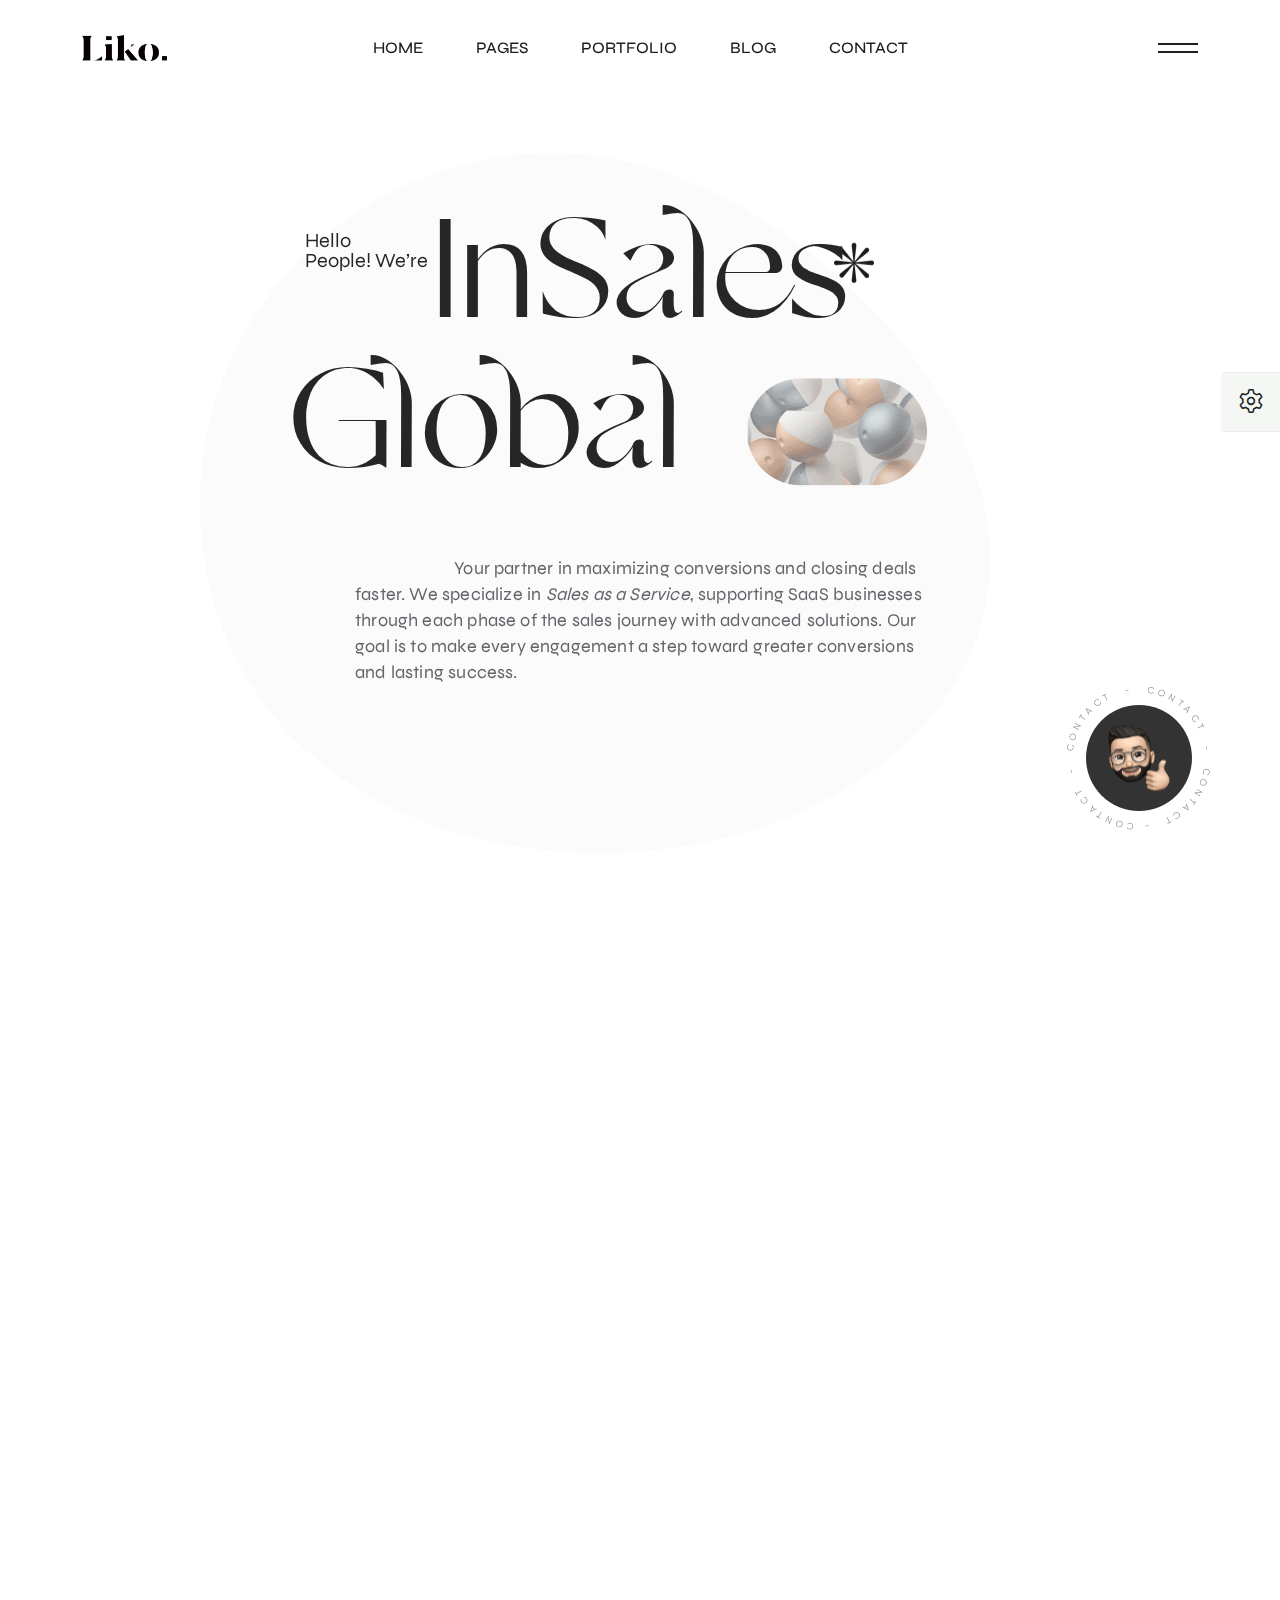
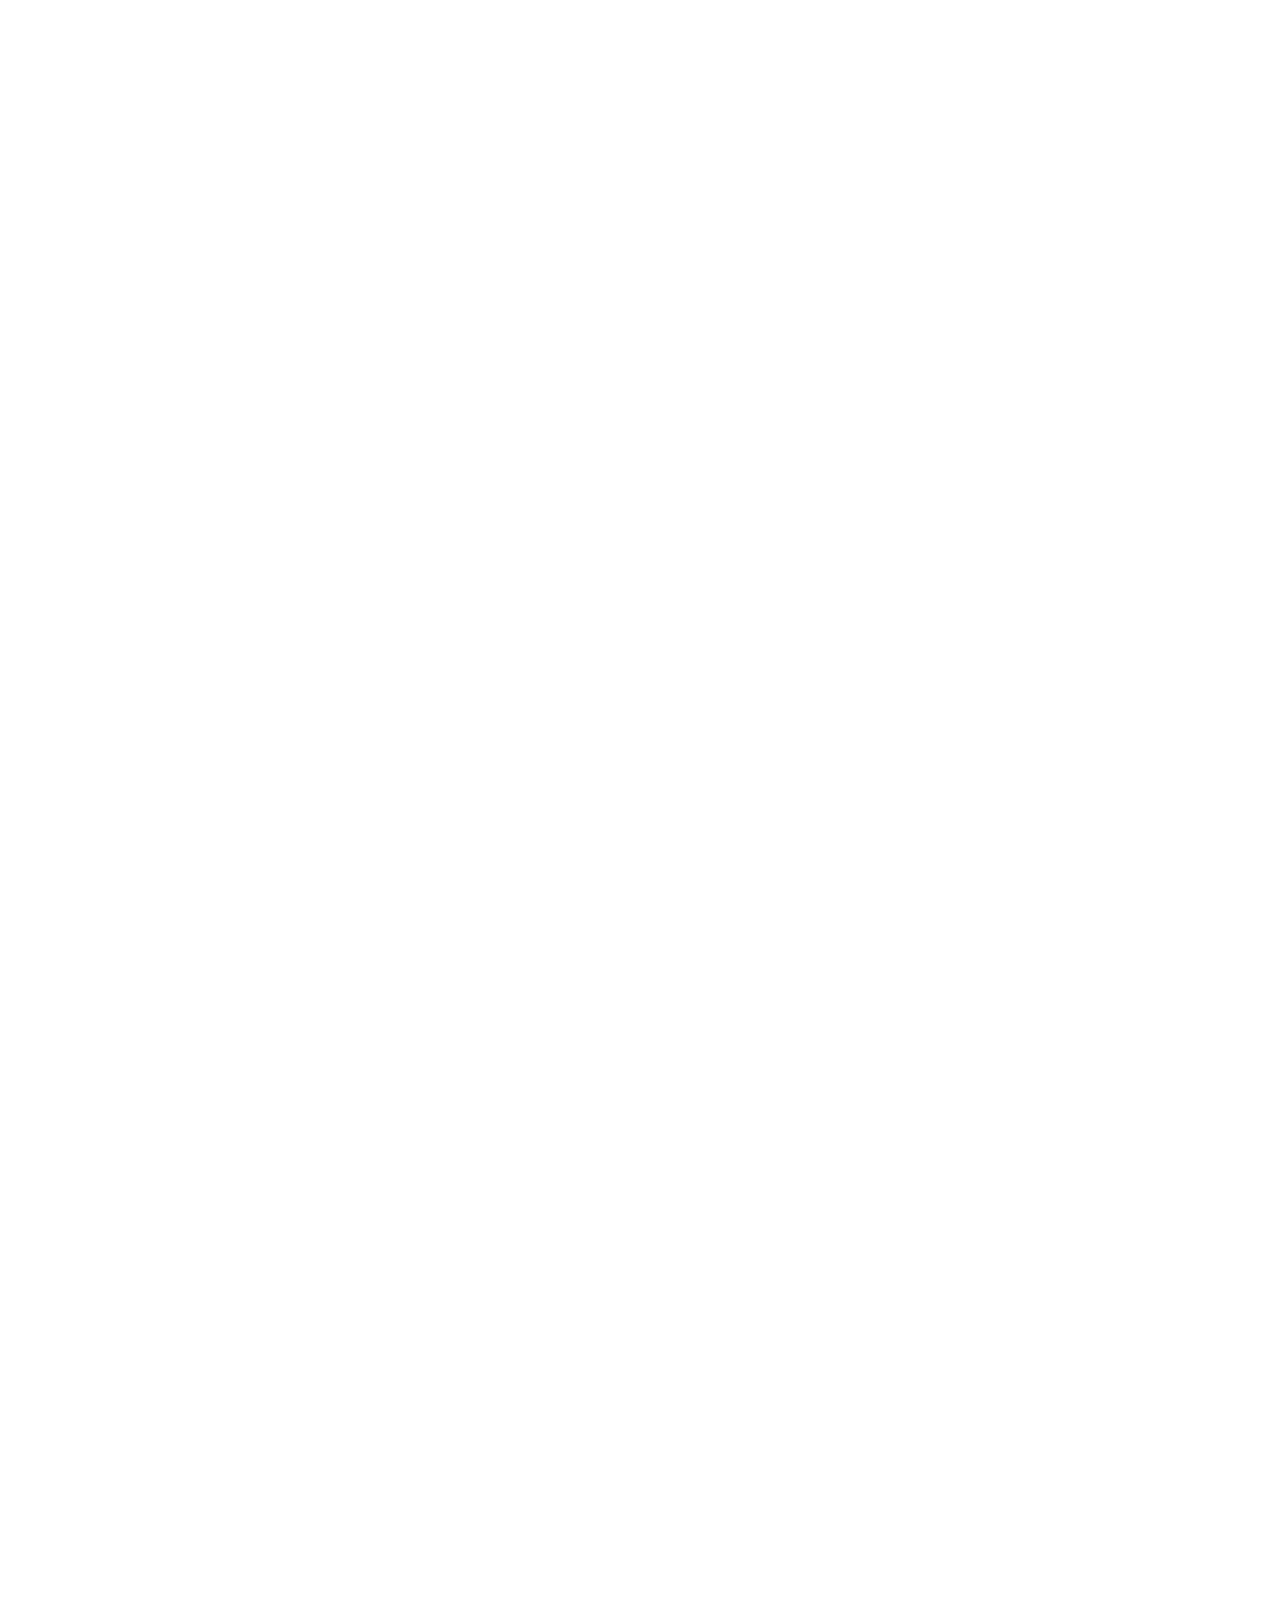
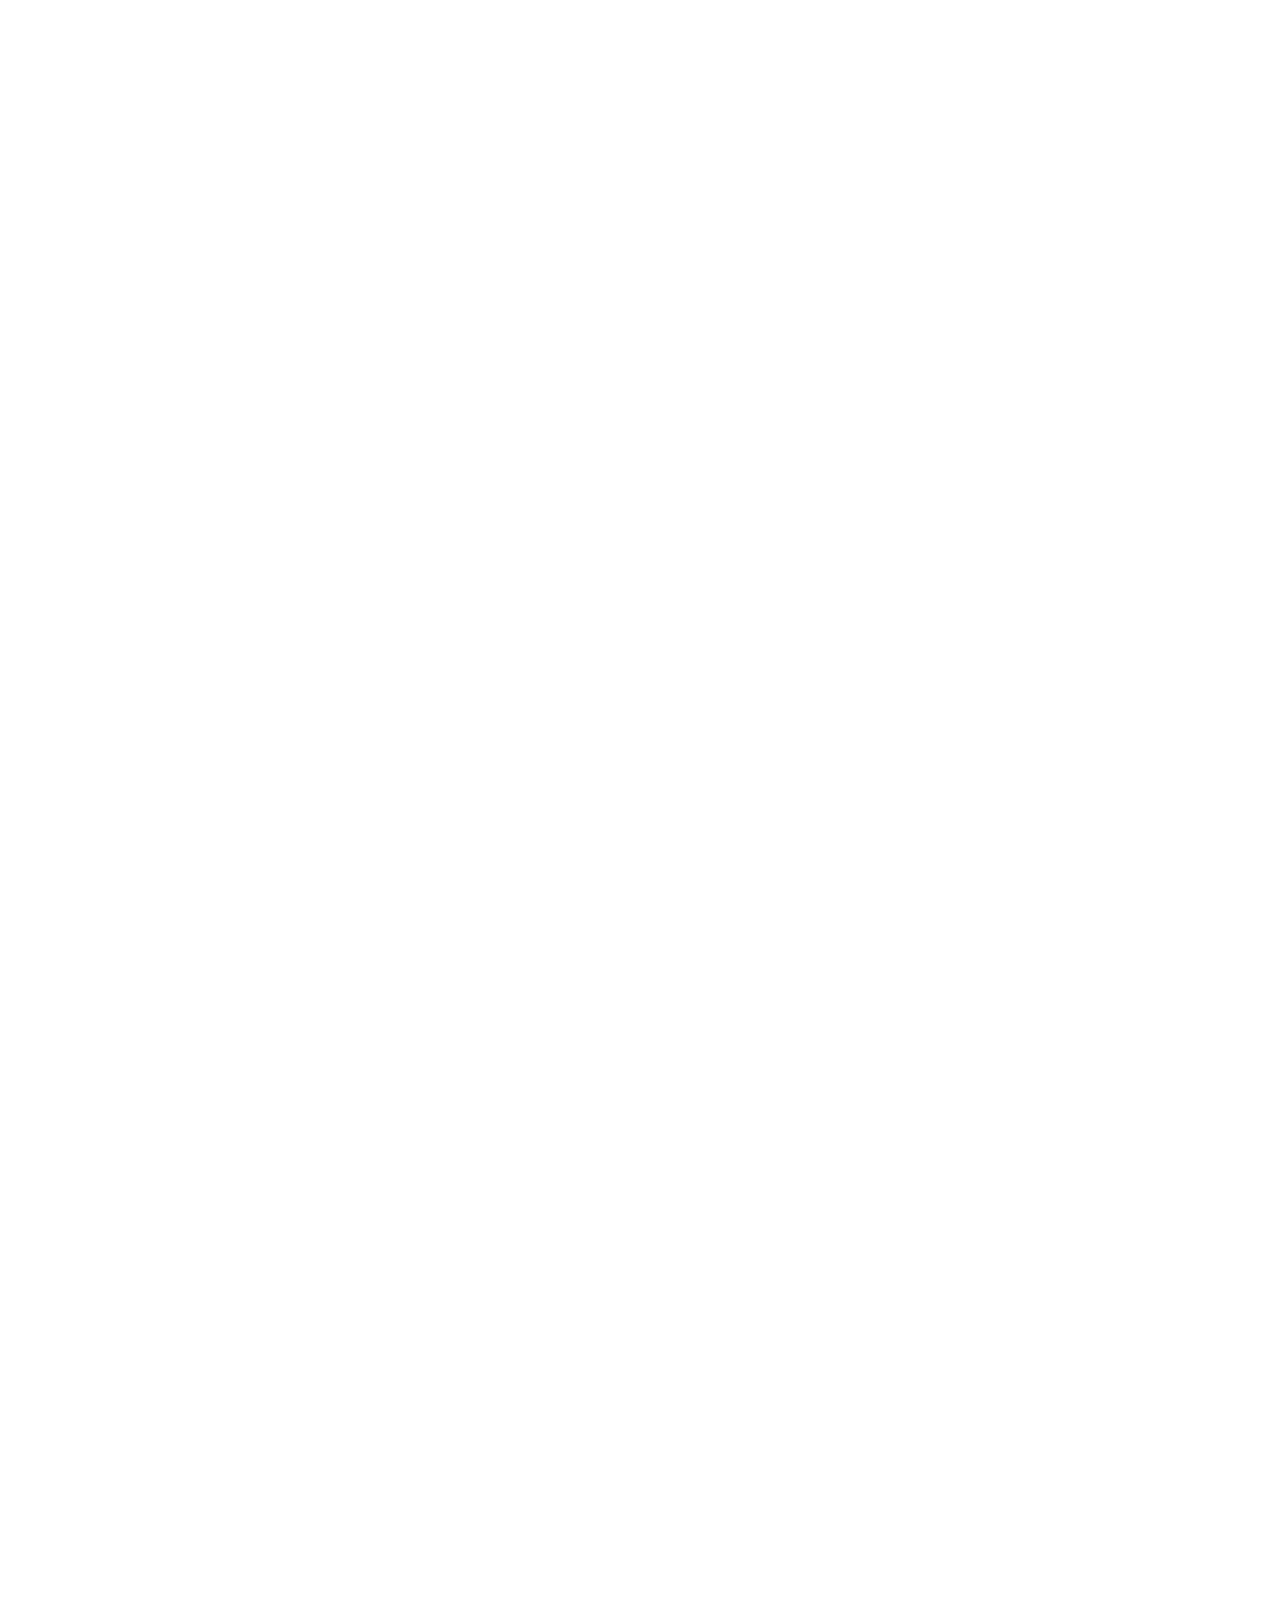
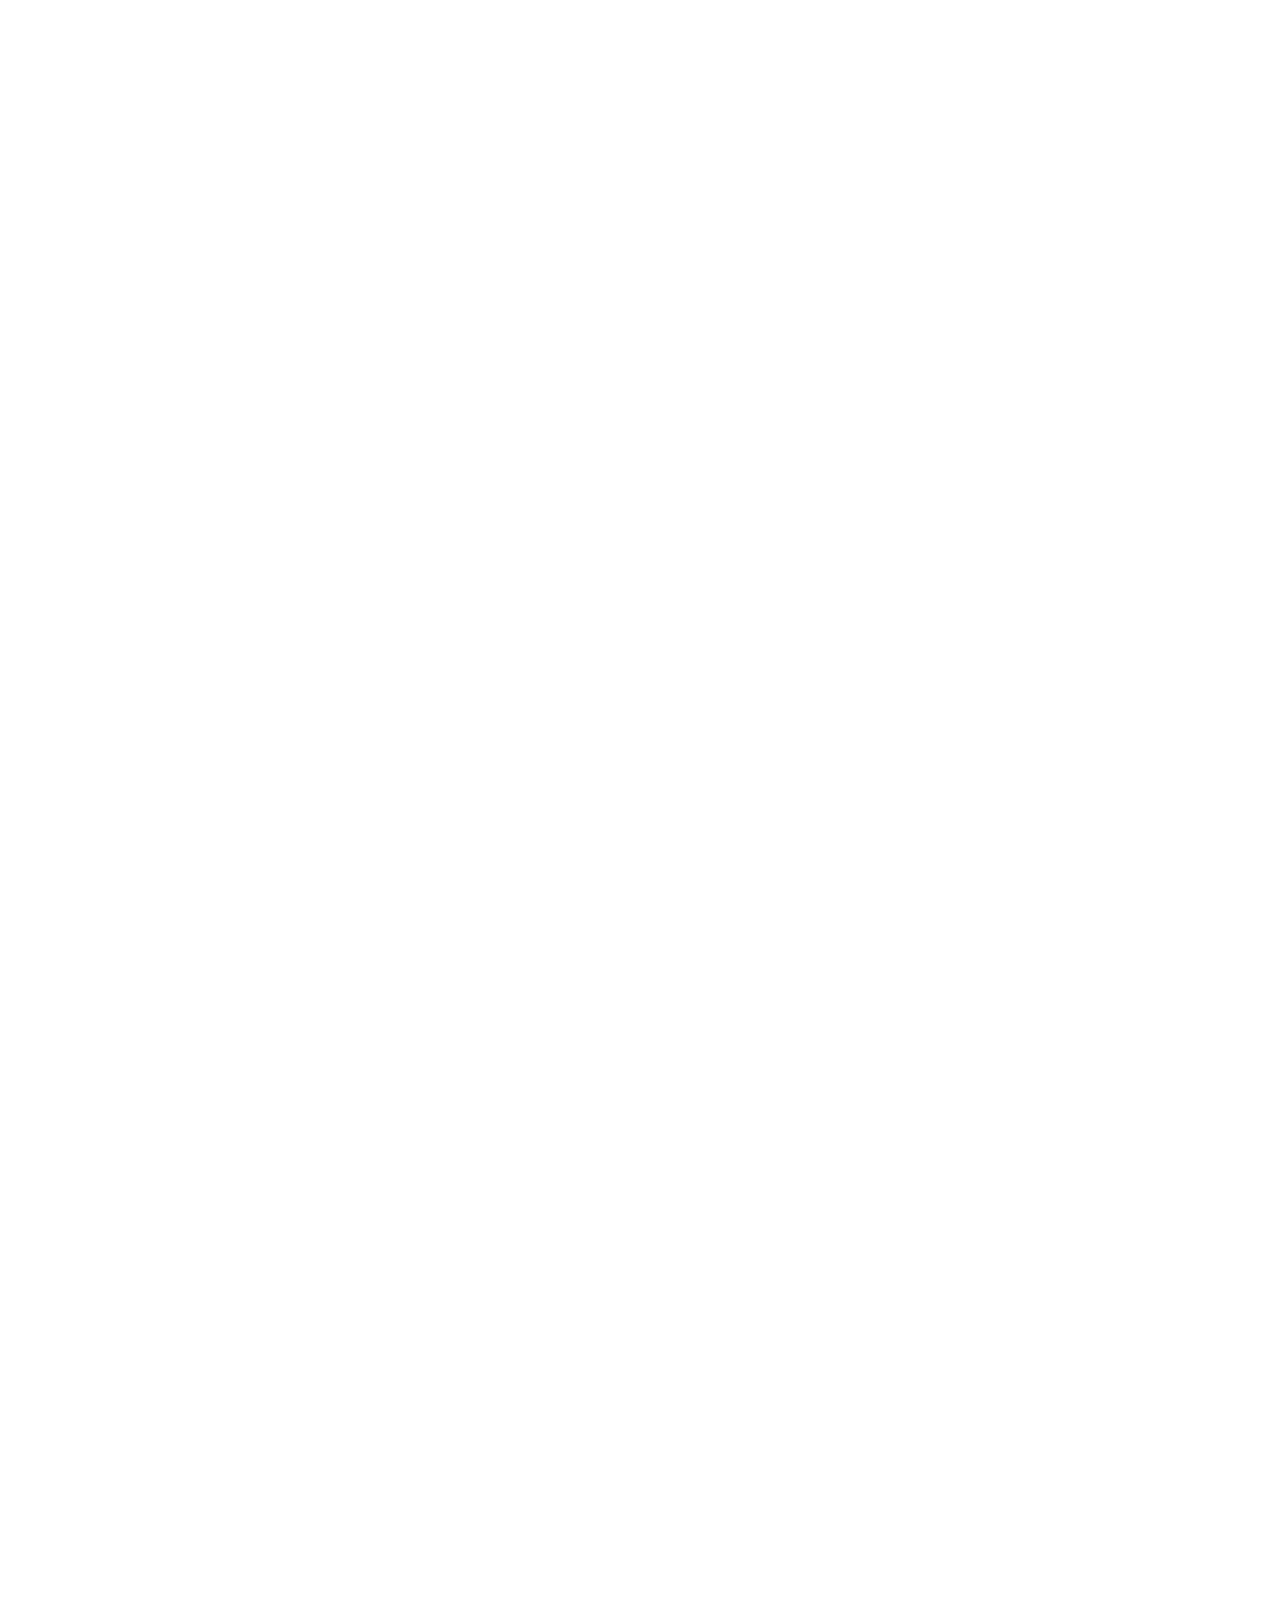
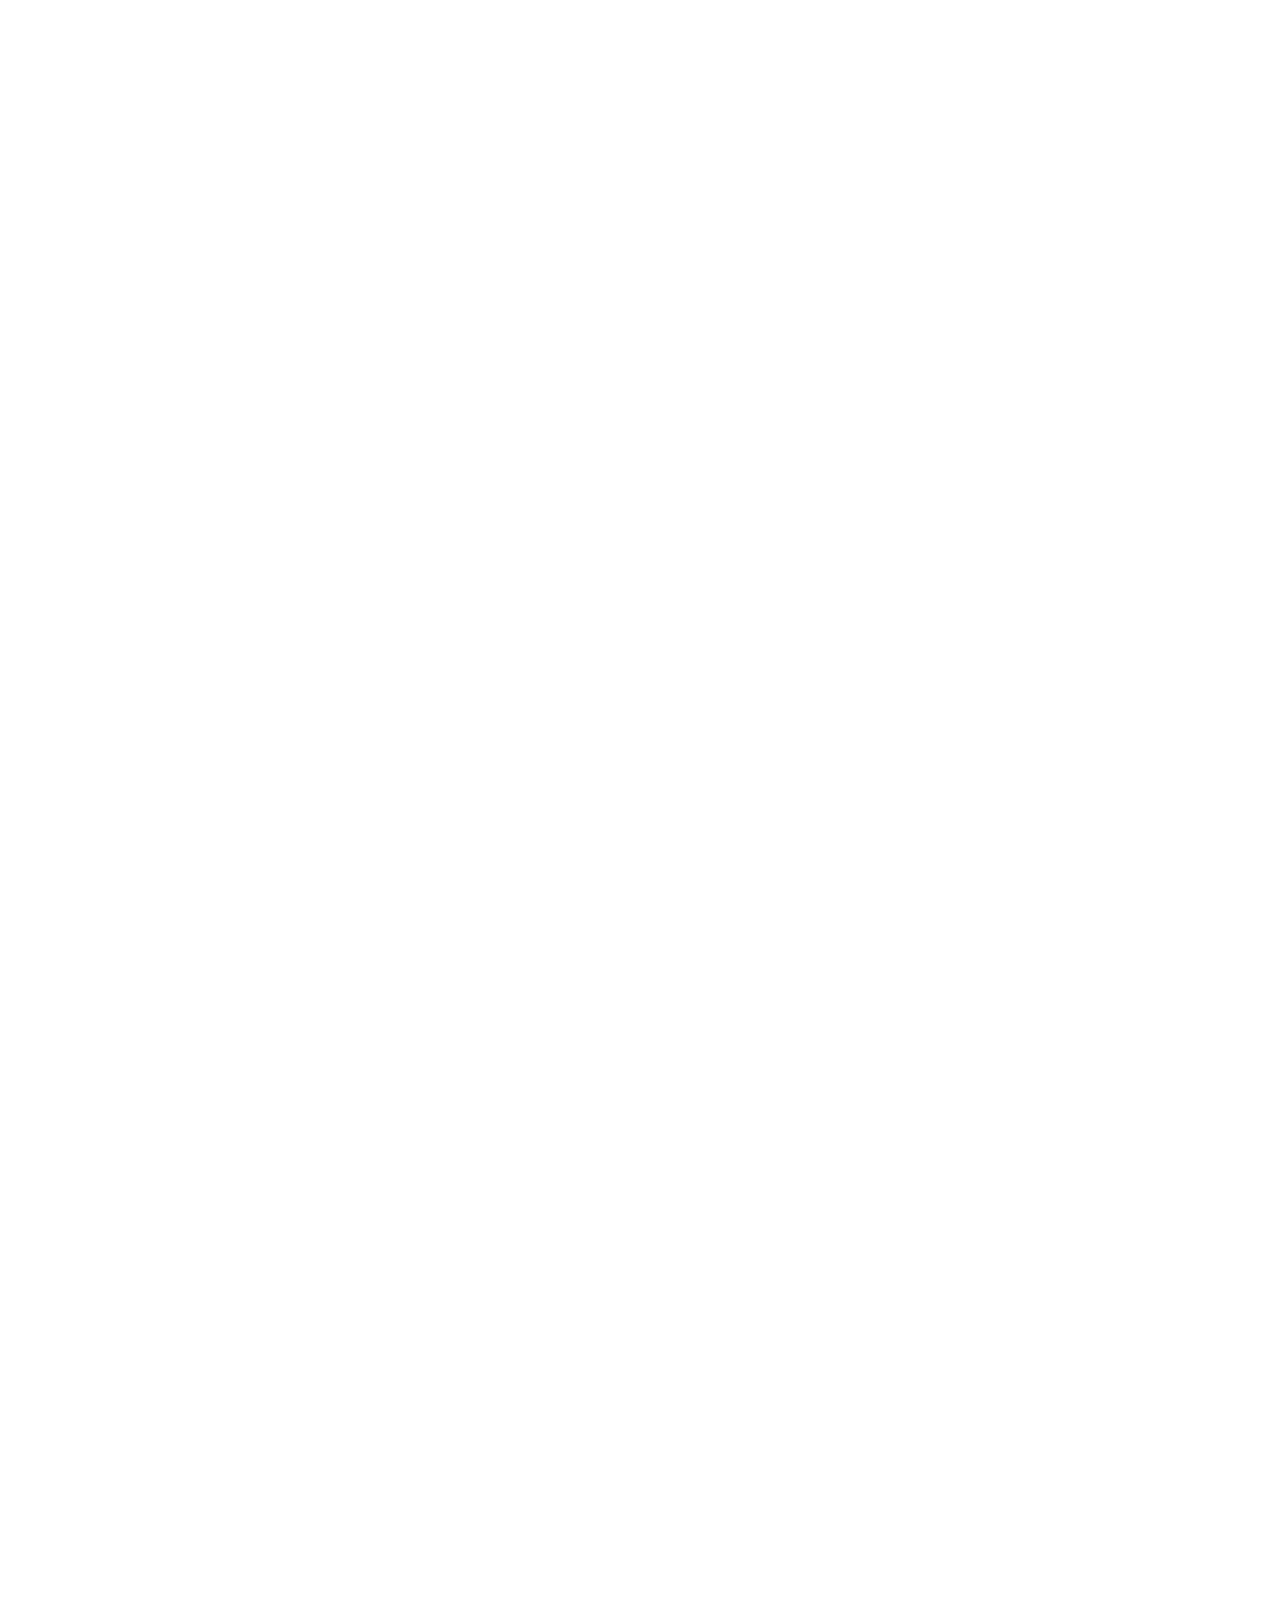
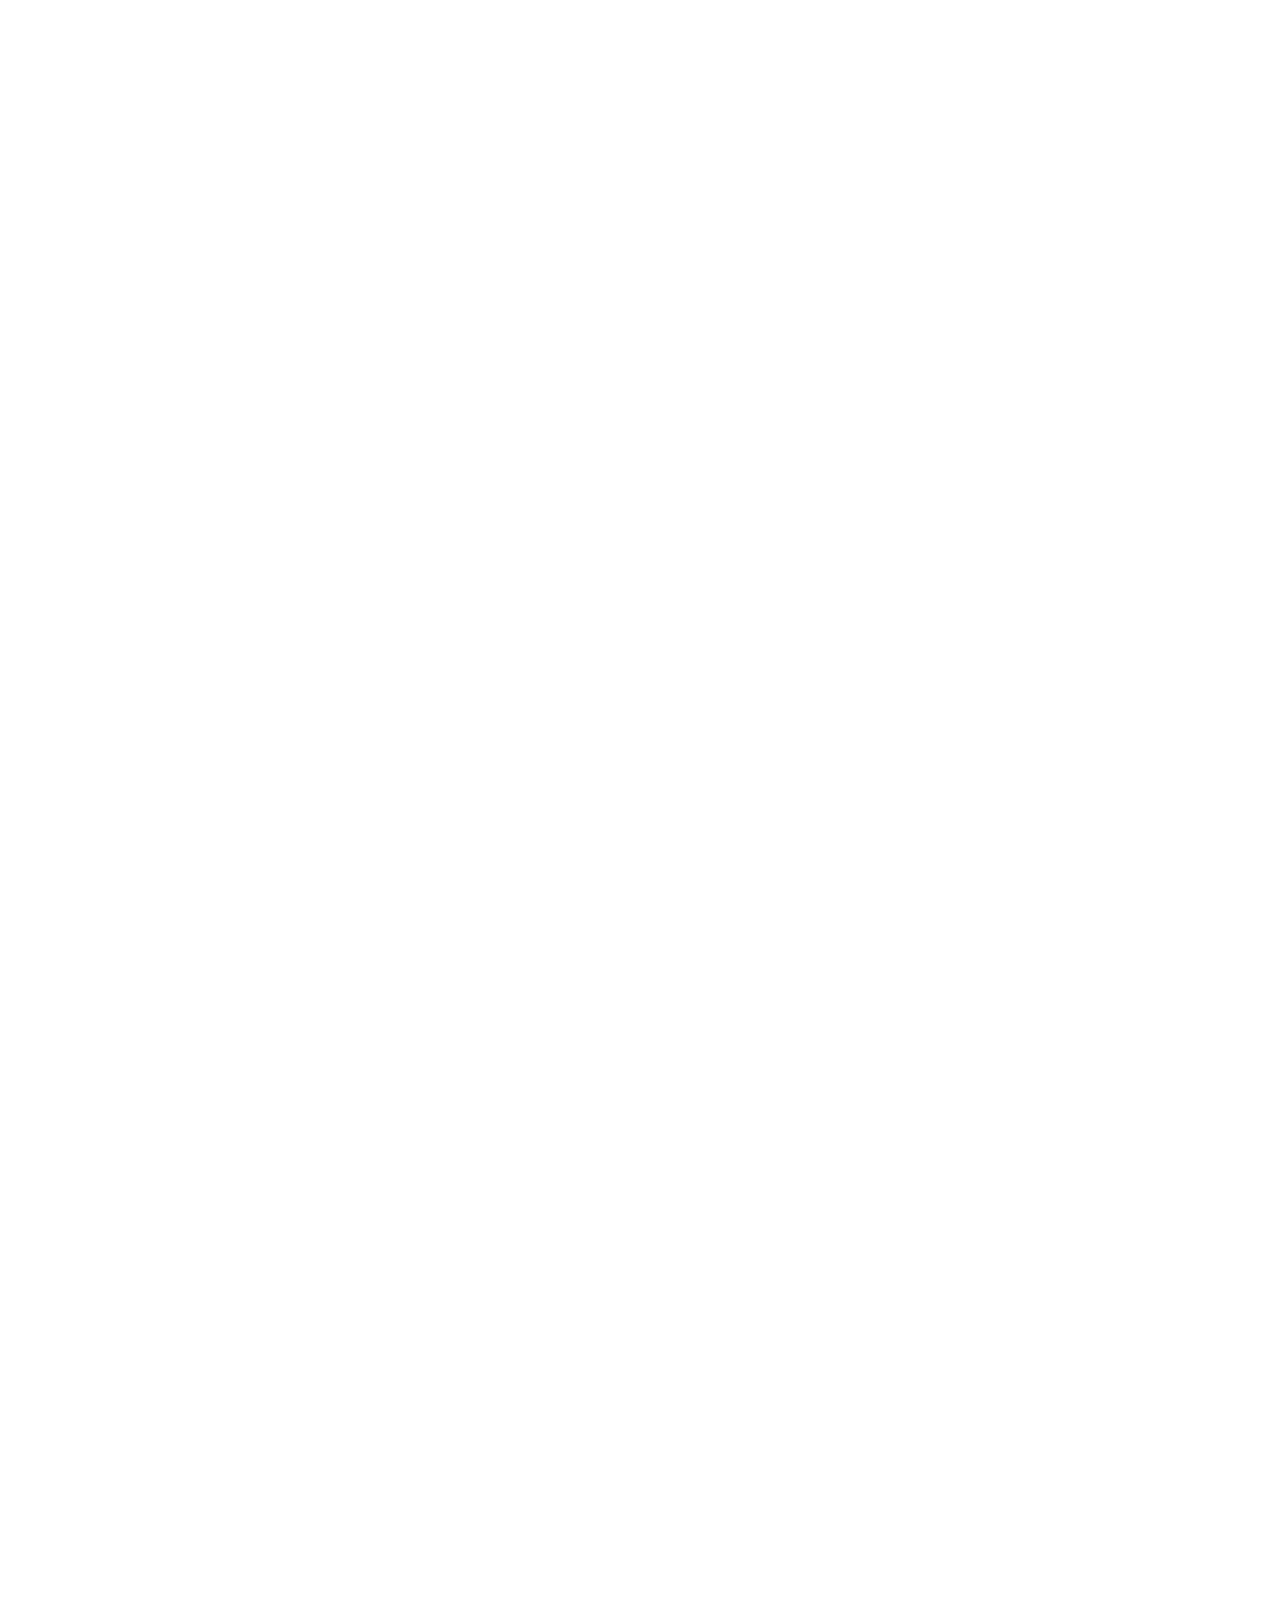
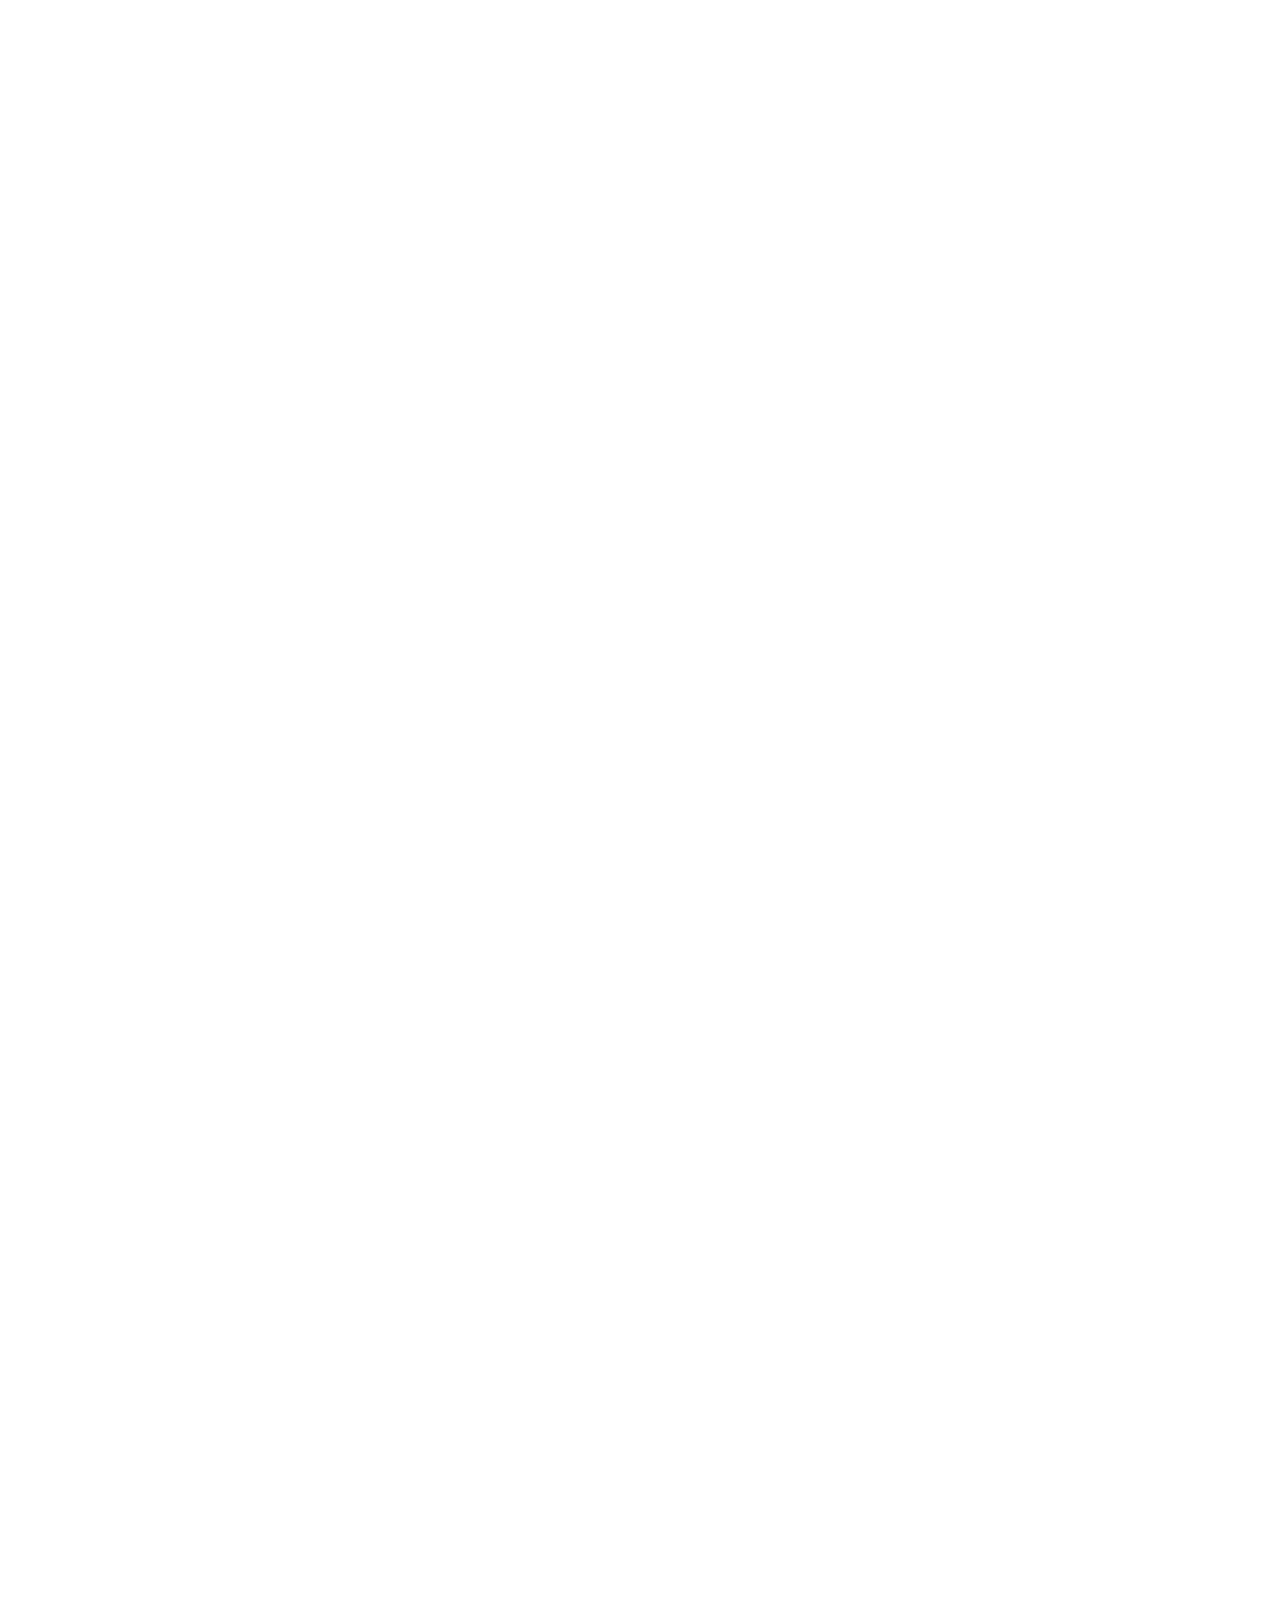
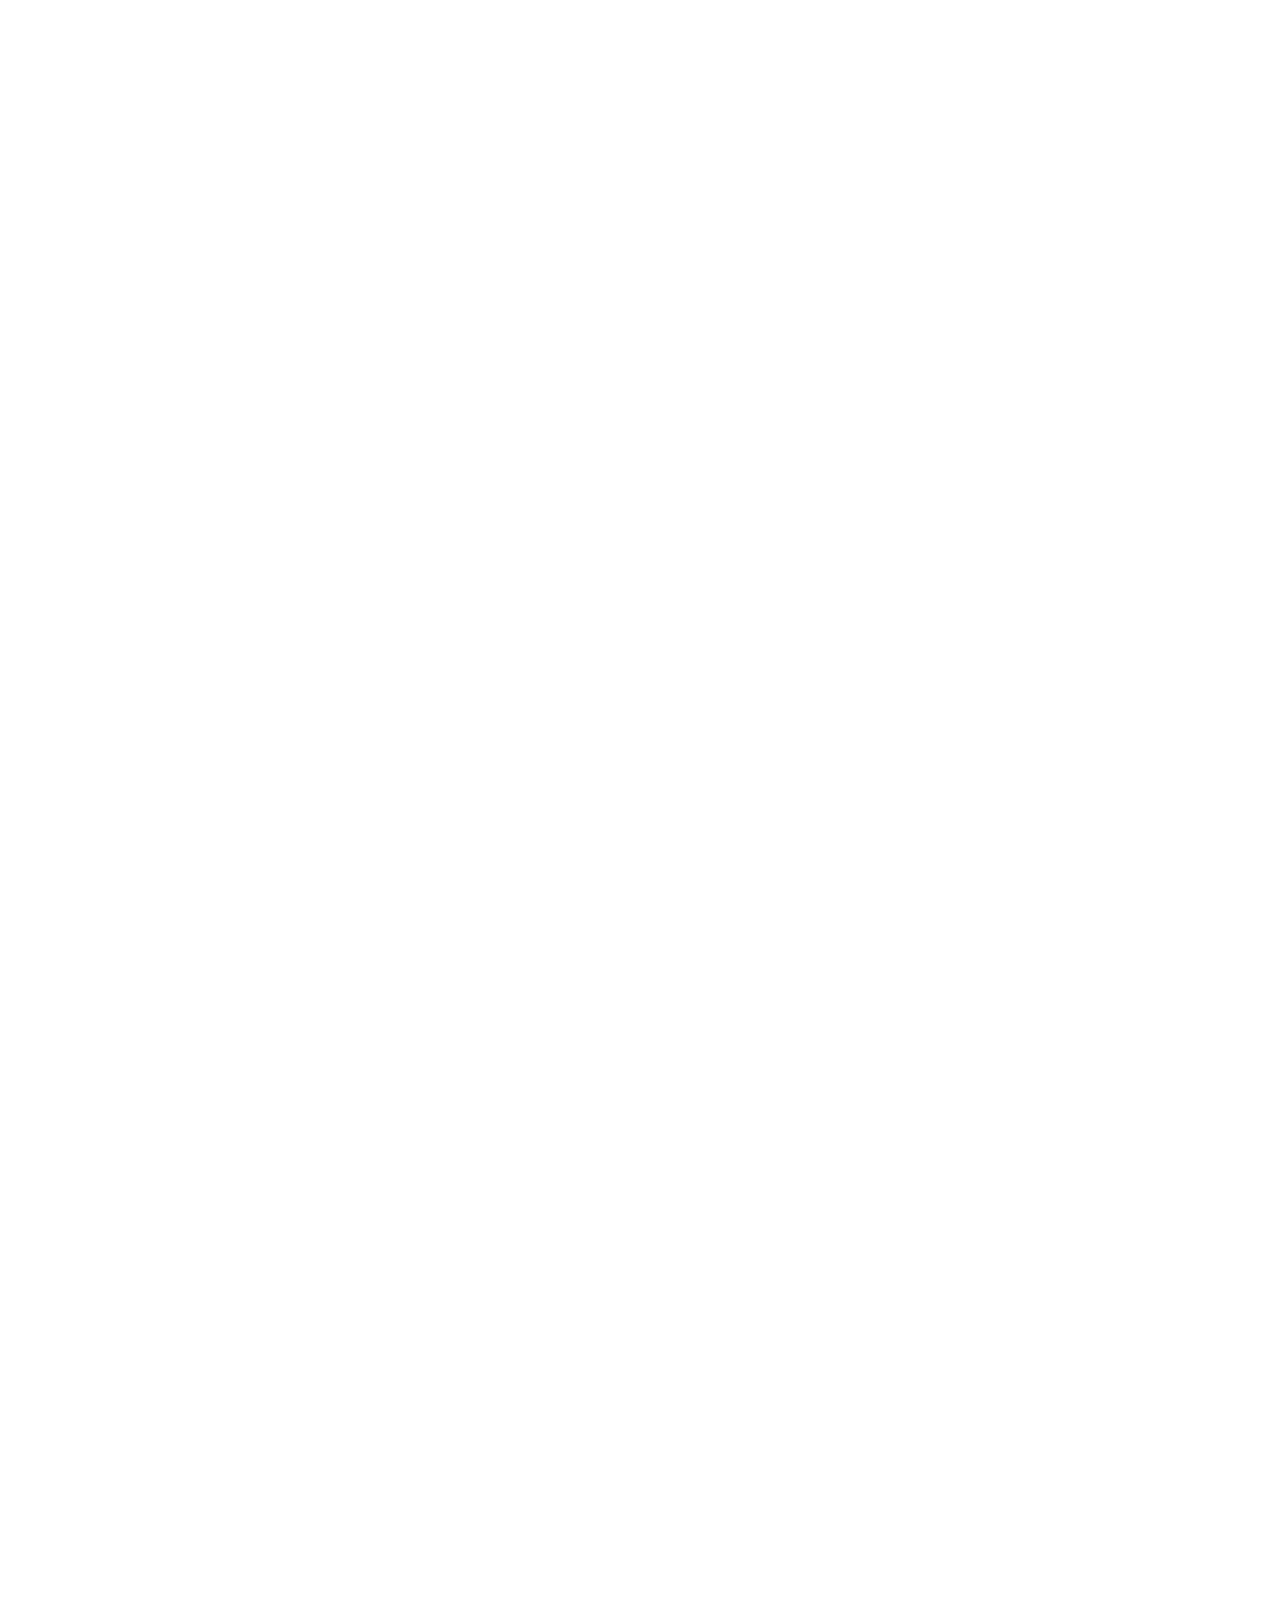
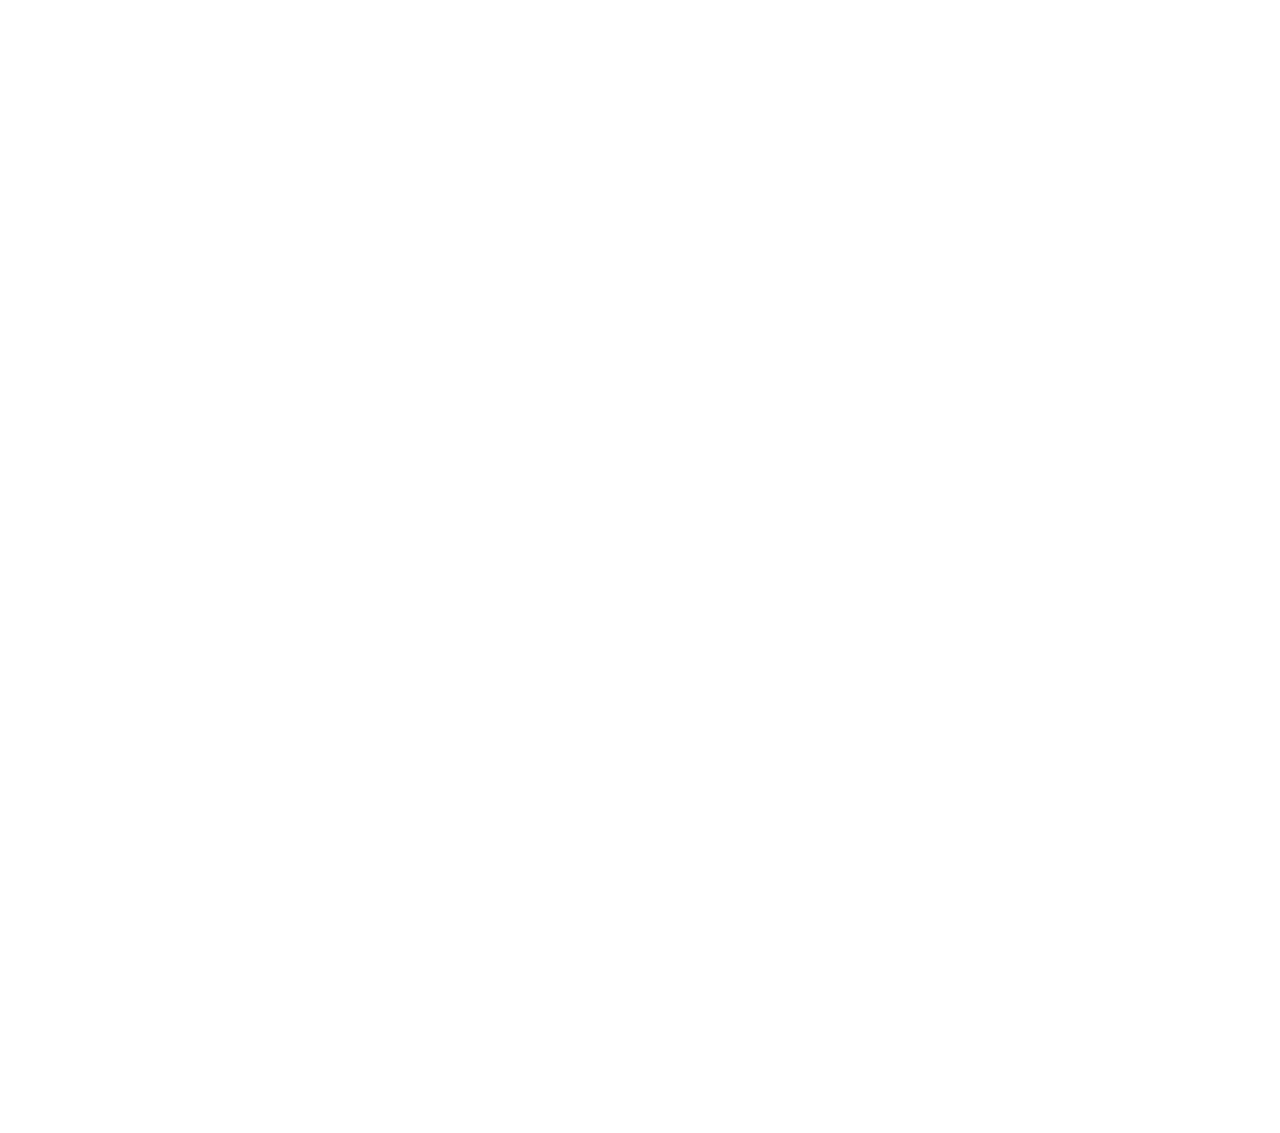
==== commit 7701be73: "Content Update 1/2" ====
--- a/index.html
+++ b/index.html
@@ -4,7 +4,7 @@
 <head>
    <meta charset="utf-8">
    <meta http-equiv="x-ua-compatible" content="ie=edge">
-   <title>Liko - Creative agency & portfolio HTML Template</title>
+   <title>InSaales Global</title>
    <meta name="description" content="">
    <meta name="viewport" content="width=device-width, initial-scale=1">
    <link rel="preconnect" href="https://fonts.googleapis.com">
@@ -576,13 +576,9 @@
 
    </header>
 
-
-
    <div id="smooth-wrapper">
       <div id="smooth-content">
-
          <main>
-
             <!-- hero area start -->
             <div class="tp-hero-area tp-hero-ptb main-slider">
                <div class="container-fluid">
@@ -595,21 +591,24 @@
                            <div class="tp-hero-title-box text-center">
                               <h1 class="tp-hero-title tp_fade_bottom">
                                  <span class="p-relative">
-                                    Creative
+                                    InSales
                                     <span class="tp-hero-subtitle d-none d-lg-block ">Hello <br> People! We’re</span>
                                     <span class="tp-hero-shape-2 d-none d-md-block">
                                        <img src="assets/img/home-01/hero/hero-shape-1-1.png" alt="">
                                     </span>
-                                 </span><br>Digital<span class="tp-hero-title-img"><img class="tp-zoom-img"
-                                       src="assets/img/home-01/hero/hero-1-1.png" alt=""></span>Studio
+                                 </span><br>Global<span class="tp-hero-title-img"><img class="tp-zoom-img"
+                                       src="assets/img/home-01/hero/hero-1-1.png" alt=""></span>
                               </h1>
                            </div>
                         </div>
                         <div class="tp-hero-content tp_fade_bottom">
                            <p>
                               <span></span>
-                              Global digital design studio partnering with brands and businesses that create
-                              exceptional experiences. We are design and development agency based in Netherland.
+                              Your partner in maximizing conversions and closing deals faster. We specialize in
+                              <em>Sales as
+                                 a Service</em>, supporting SaaS businesses through each phase of the sales journey with
+                              advanced solutions. Our goal is to make every engagement a step toward greater conversions
+                              and lasting success.
                            </p>
                         </div>
                      </div>
@@ -636,7 +635,7 @@
                                        fill="#4F4F56" />
                                  </svg>
                               </span>
-                              <span class="tp-subtitle-text tp_text_invert">What we do</span>
+                              <span class="tp-subtitle-text tp_text_invert">Struggling to Close Deals?</span>
                               <span>
                                  <svg width="13" height="44" viewBox="0 0 13 44" fill="none"
                                     xmlns="http://www.w3.org/2000/svg">
@@ -647,7 +646,7 @@
                               </span>
                            </span>
                            <h4 class="tp-section-title-90 tp_text_invert tp_fade_bottom">
-                              We tell visual stories through smooth motions <span> <br>& fluid Website</span>
+                              Spending Hours on Leads That Don’t Convert? <span> </span>
                            </h4>
                         </div>
                      </div>
@@ -661,15 +660,22 @@
                      <div class="col-xl-6 col-lg-6 col-md-8">
                         <div class="tp-about-3-content">
                            <p class="mb-30 tp_fade_bottom">
-                              We are a creative design studio based in London. We specialize in Branding, and Web
-                              experiences for beauty.
+                              Close More Deals, Faster.
                            </p>
                            <p class="mb-45 tp_fade_bottom">
-                              we’re all about digital experiences. The most creative idea and the most perfect
-                              execution mean nothing.
+                              More qualified leads
+                           </p>
+                           <p class="mb-45 tp_fade_bottom1">
+                              + more impactful demos
+                           </p>
+                           <p class="mb-45 tp_fade_bottom1">
+                              + more deals closed efficiently
+                           </p>
+                           <p class="mb-45 tp_fade_bottom2">
+                              = more revenue for your SaaS
                            </p>
                            <a class="tp-btn-black-2 tp_fade_bottom" href="about-us.html">
-                              About Us
+                              Start Converting
                               <span class="p-relative">
                                  <svg class="svg-icon" width="10" height="10" viewBox="0 0 10 10" fill="none"
                                     xmlns="http://www.w3.org/2000/svg">
@@ -705,14 +711,12 @@
                                     d="M20.2573 44.0238C18.1761 44.6511 15.9722 44.4264 14.0462 43.3853C12.1202 42.3442 10.7078 40.6126 10.071 38.51C9.97643 38.2014 9.64869 38.0224 9.34016 38.117C9.03163 38.2116 8.85256 38.5393 8.94717 38.8479C9.67222 41.2447 11.2902 43.2269 13.486 44.413C15.6922 45.6031 18.2126 45.8664 20.5992 45.1374C20.9005 45.0459 21.0868 44.715 20.9922 44.4065C20.8904 44.1011 20.5658 43.9292 20.2573 44.0238ZM37.6132 22.6896C37.311 22.7985 37.1526 23.1342 37.2615 23.4363L38.2557 26.2265C39.2905 29.1269 39.0625 32.3414 37.6261 35.0506C36.2696 37.6131 33.9997 39.4875 31.234 40.3255C28.4684 41.1634 25.5401 40.8678 22.9896 39.4804L11.3416 33.1806C11.0583 33.0245 10.7037 33.1311 10.5476 33.4144C10.3915 33.6977 10.4981 34.0522 10.7814 34.2083L22.4294 40.5081C25.2569 42.0373 28.5088 42.3684 31.5687 41.4422C34.6072 40.5255 37.1523 38.4431 38.6545 35.5934C40.2439 32.5937 40.4907 29.0372 39.3542 25.8315L38.3599 23.0413C38.2511 22.7392 37.9154 22.5807 37.6132 22.6896ZM19.4432 41.3502C16.603 42.2127 13.5811 40.5734 12.713 37.7015C12.6184 37.3929 12.2906 37.2139 11.9821 37.3085C11.6736 37.4031 11.4945 37.7308 11.5891 38.0394C12.6464 41.5283 16.3207 43.5187 19.7851 42.4637C20.0865 42.3723 20.2727 42.0414 20.1781 41.7328C20.0866 41.4315 19.7518 41.2556 19.4432 41.3502ZM25.3749 0.522791C25.0664 0.617395 24.8873 0.945141 24.9819 1.25367C25.0765 1.5622 25.4043 1.74127 25.7128 1.64666C30.0171 0.346022 34.5897 2.8173 35.9062 7.15732C36.0008 7.46585 36.3285 7.64492 36.6371 7.55031C36.9385 7.45889 37.1247 7.12796 37.0301 6.81944C35.5212 1.85522 30.2963 -0.967056 25.3749 0.522791ZM27.7399 8.08209C26.9214 8.39518 26.4635 9.24906 26.652 10.1144L28.1973 17.2348L14.2749 9.70684C12.6671 8.82337 10.6168 9.46252 9.76828 11.0719C9.38242 11.7996 9.29014 12.6104 9.46278 13.3631L5.93535 11.4528C4.31647 10.5828 2.27337 11.2188 1.41768 12.8313C0.55802 14.4541 1.17336 16.4893 2.79542 17.3664L3.45091 17.7246C2.70699 18.013 2.09889 18.5489 1.72413 19.2631C0.864475 20.8859 1.47664 22.914 3.09869 23.7911L5.19531 24.9273C4.45139 25.2157 3.84329 25.7516 3.46853 26.4658C2.61205 28.0958 3.22739 30.131 4.84627 31.0009L8.3737 32.9113C8.657 33.0673 9.01153 32.9608 9.16763 32.6775C9.32372 32.3942 9.21719 32.0397 8.93388 31.8836L5.40646 29.9733C4.34783 29.4012 3.94556 28.0751 4.51048 27.0196C5.05717 25.9809 6.38725 25.5683 7.42842 26.1396L17.3044 31.4751C17.5877 31.6312 17.9494 31.5215 18.0983 31.2414C18.2544 30.9581 18.1479 30.6035 17.8646 30.4474L3.65888 22.7634C2.60025 22.1913 2.19798 20.8652 2.76291 19.8098C3.3096 18.771 4.63967 18.3584 5.68084 18.9297L19.8866 26.6137C20.1699 26.7698 20.5244 26.6633 20.6805 26.38C20.8366 26.0967 20.73 25.7421 20.4467 25.586L17.555 24.0085L6.23467 17.8877L3.35242 16.3316C2.2938 15.7595 1.89153 14.4334 2.45645 13.378C3.00314 12.3392 4.33322 11.9266 5.37439 12.4979L19.5801 20.1819L22.4655 21.7452C22.7488 21.9013 23.1105 21.7916 23.2595 21.5115C23.4155 21.2281 23.309 20.8736 23.0257 20.7175L11.6991 14.5825C10.6404 14.0104 10.2382 12.6843 10.8031 11.6289C11.3498 10.5901 12.6799 10.1775 13.721 10.7488L28.1934 18.5707C28.1427 18.7643 28.0715 18.9499 27.9764 19.1206C27.0668 20.8426 26.5493 22.7921 26.4863 24.7444C26.4233 26.6967 26.8173 28.6765 27.6149 30.468L27.723 30.7107C27.8533 31.0033 28.204 31.138 28.4966 31.0077C28.7893 30.8774 28.9239 30.5267 28.7936 30.234L28.6856 29.9913C27.9539 28.3672 27.6044 26.5642 27.6596 24.7864C27.7148 23.0087 28.1856 21.2425 29.0183 19.6744C29.4383 18.8888 29.5598 17.9708 29.3752 17.0952L27.8101 9.8725C27.7464 9.57585 27.9025 9.29254 28.1801 9.18606C29.1088 8.83244 30.1219 8.86033 31.0265 9.2786C31.9486 9.69764 32.6416 10.4667 32.9833 11.4263L36.3555 20.8635C36.4643 21.1657 36.8 21.3241 37.1022 21.2152C37.4043 21.1063 37.5628 20.7707 37.4539 20.4685L34.0818 11.0314C33.6312 9.76953 32.7174 8.77375 31.5113 8.21607C30.3019 7.65124 28.9676 7.61245 27.7399 8.08209ZM26.1787 3.19248C25.8701 3.28708 25.6911 3.61483 25.7857 3.92336C25.8803 4.23188 26.208 4.41095 26.5165 4.31635C29.3639 3.45059 32.3858 5.08993 33.254 7.96187C33.3486 8.27039 33.6763 8.44946 33.9848 8.35486C34.2862 8.26343 34.4724 7.93251 34.3778 7.62398C33.3173 4.12786 29.6391 2.14783 26.1787 3.19248Z"
                                     fill="currentcolor" stroke="currentcolor" stroke-width="0.2" />
                               </svg>
-                              Hi!
+                              What if..?
                            </span>
                            <p class="tp-dropcap tp_fade_bottom">
-                              We are a creative studio that specializes
-                              in providing high-quality design and branding
-                              solutions to businesses and individuals. Our
-                              team is composed of talented designers,
-                              developers, and marketers.!
+                              Other sales processes can drag on for weeks, leaving your team overwhelmed and
+                              unproductive. Imagine if…. your sales reps can start converting leads and closing deals
+                              within days…?
                            </p>
                         </div>
                      </div>
@@ -722,31 +726,33 @@
                         <div class="row">
                            <div class="col-xl-5 col-lg-5 col-md-4 mb-40">
                               <div class="ab-about-category-title-box p-relative">
-                                 <h4 class="ab-about-category-title">Something <br><span>WHAT I DO</span></h4>
+                                 <h4 class="ab-about-category-title">This is  <br><span>something you need</span></h4>
                                  <img class="ab-about-shape-1 d-none d-md-block"
                                     src="assets/img/inner-about/about/shape-1.png" alt="">
                               </div>
                            </div>
-                           <div class="col-xl-7 col-lg-7 col-md-8">
-                              <div class="row">
+                           <div class="col-xl-7 col-lg-7 col-md-8" >
+                              <div class="row service-list">
                                  <div class="col-xl-6 col-lg-6 col-md-6 mb-40">
                                     <div class="ab-about-category-list category-space-1 tp_fade_bottom">
+                                       <p>Our Focus for you</p>
                                        <ul>
-                                          <li>Art direction</li>
-                                          <li>Branding</li>
-                                          <li>Content Production</li>
-                                          <li>User Interface Design</li>
-                                          <li>Animation</li>
+                                          <li>Sales Strategy Development</li>
+                                          <li>Client Engagement Optimization</li>
+                                          <li>Lead Qualification & Nurturing</li>
+                                          <li>Sales Presentations & Demos</li>
+                                          <li>AnimaClosing & Negotiation Supporttion</li>
                                        </ul>
                                     </div>
                                  </div>
                                  <div class="col-xl-6 col-lg-6 col-md-6 mb-40">
                                     <div class="ab-about-category-list category-space-2 tp_fade_bottom">
+                                       <p>What you get</p>
                                        <ul>
-                                          <li>Brand Identity</li>
-                                          <li>User Interface</li>
-                                          <li>User Experience</li>
-                                          <li>Responsive Design</li>
+                                          <li>Maximized Revenue Growth for Multiple Clients</li>
+                                          <li>Successfully Increased Conversion Rates by Over 30%</li>
+                                          <li>Developed Sales Processes That Reduce Time to Close</li>
+                                          <li>Quick Conversion with best sales  pipeline</li>
                                        </ul>
                                     </div>
                                  </div>
@@ -766,7 +772,7 @@
                      <div class="col-xl-7">
                         <div class="tp-project-3-title-box p-relative mb-150">
                            <h4 class="tp-section-title-200 tp_reveal_anim">
-                              Latest <span>Projects</span>
+                              Increase <br>Conversion<br>By 10X
                            </h4>
                            <div class="tp-project-3-btn-box">
                               <a class="tp-btn-zikzak p-relative" href="portfolio-wrapper.html">
@@ -801,7 +807,7 @@
                               </div>
                               <div class="col-xl-4 col-lg-4 col-md-12 order-1 order-lg-0">
                                  <div class="tp-project-3-content text-center">
-                                    <span class="tp-project-3-meta">DEC 2024 . Creative </span>
+                                    <span class="tp-project-3-meta">Lead Nurturing and Follow-Up</span>
                                     <h4 class="tp-project-3-title-sm"><a href="portfolio-details-1.html">Pellente
                                           dapibus</a></h4>
                                     <a class="tp-btn-project-sm" href="portfolio-details-1.html">See Project</a>
--- a/assets/css/main.css
+++ b/assets/css/main.css
@@ -11547,17 +11547,17 @@
 }
 @media only screen and (min-width: 1600px) and (max-width: 1700px), only screen and (min-width: 1400px) and (max-width: 1599px) {
   .tp-hero-subtitle {
-    left: -23%;
+    left: -30%;
   }
 }
 @media only screen and (min-width: 1200px) and (max-width: 1399px) {
   .tp-hero-subtitle {
-    left: -26%;
+    left: -30%;
   }
 }
 @media only screen and (min-width: 992px) and (max-width: 1199px) {
   .tp-hero-subtitle {
-    left: -33%;
+    left: -40%;
   }
 }
 @media only screen and (min-width: 768px) and (max-width: 991px) {
@@ -19643,7 +19643,7 @@
   background-color: var(--tp-common-black-2);
   padding: 0px 20px;
   display: inline-block;
-  font-size: 30px;
+  font-size: 15px;
   font-weight: 600;
   position: absolute;
   top: -55px;
@@ -19655,7 +19655,7 @@
   margin-left: -5px;
 }
 .ab-about-content P {
-  font-size: 54px;
+  font-size: 48px;
   font-weight: 400;
   line-height: 1.2;
   letter-spacing: -1.08px;
@@ -19702,7 +19702,7 @@
 }
 .ab-about-category-list ul li {
   color: #5D5D63;
-  font-size: 18px;
+  font-size: 16px;
   font-weight: 500;
   line-height: 1;
   position: relative;
@@ -19737,7 +19737,7 @@
 }
 .ab-about-shape-1 {
   position: absolute;
-  bottom: -85px;
+  bottom: -95px;
   right: 5%;
 }
 
@@ -27764,3 +27764,24 @@
 }
 
 /*# sourceMappingURL=main.css.map */
+
+.tp_fade_bottom1{
+  margin-left: 50px;
+}
+.tp_fade_bottom2{
+  margin-left: 80px;
+}
+.ab-about-area{
+  margin-top: 60px;
+}
+.service-list{
+  width: 880px;
+  display: flex;
+  justify-content: space-between;
+}
+.ab-about-category-list{
+  width: 550px;
+}
+.tp_reveal_anim{
+  font-size: 96px;
+}